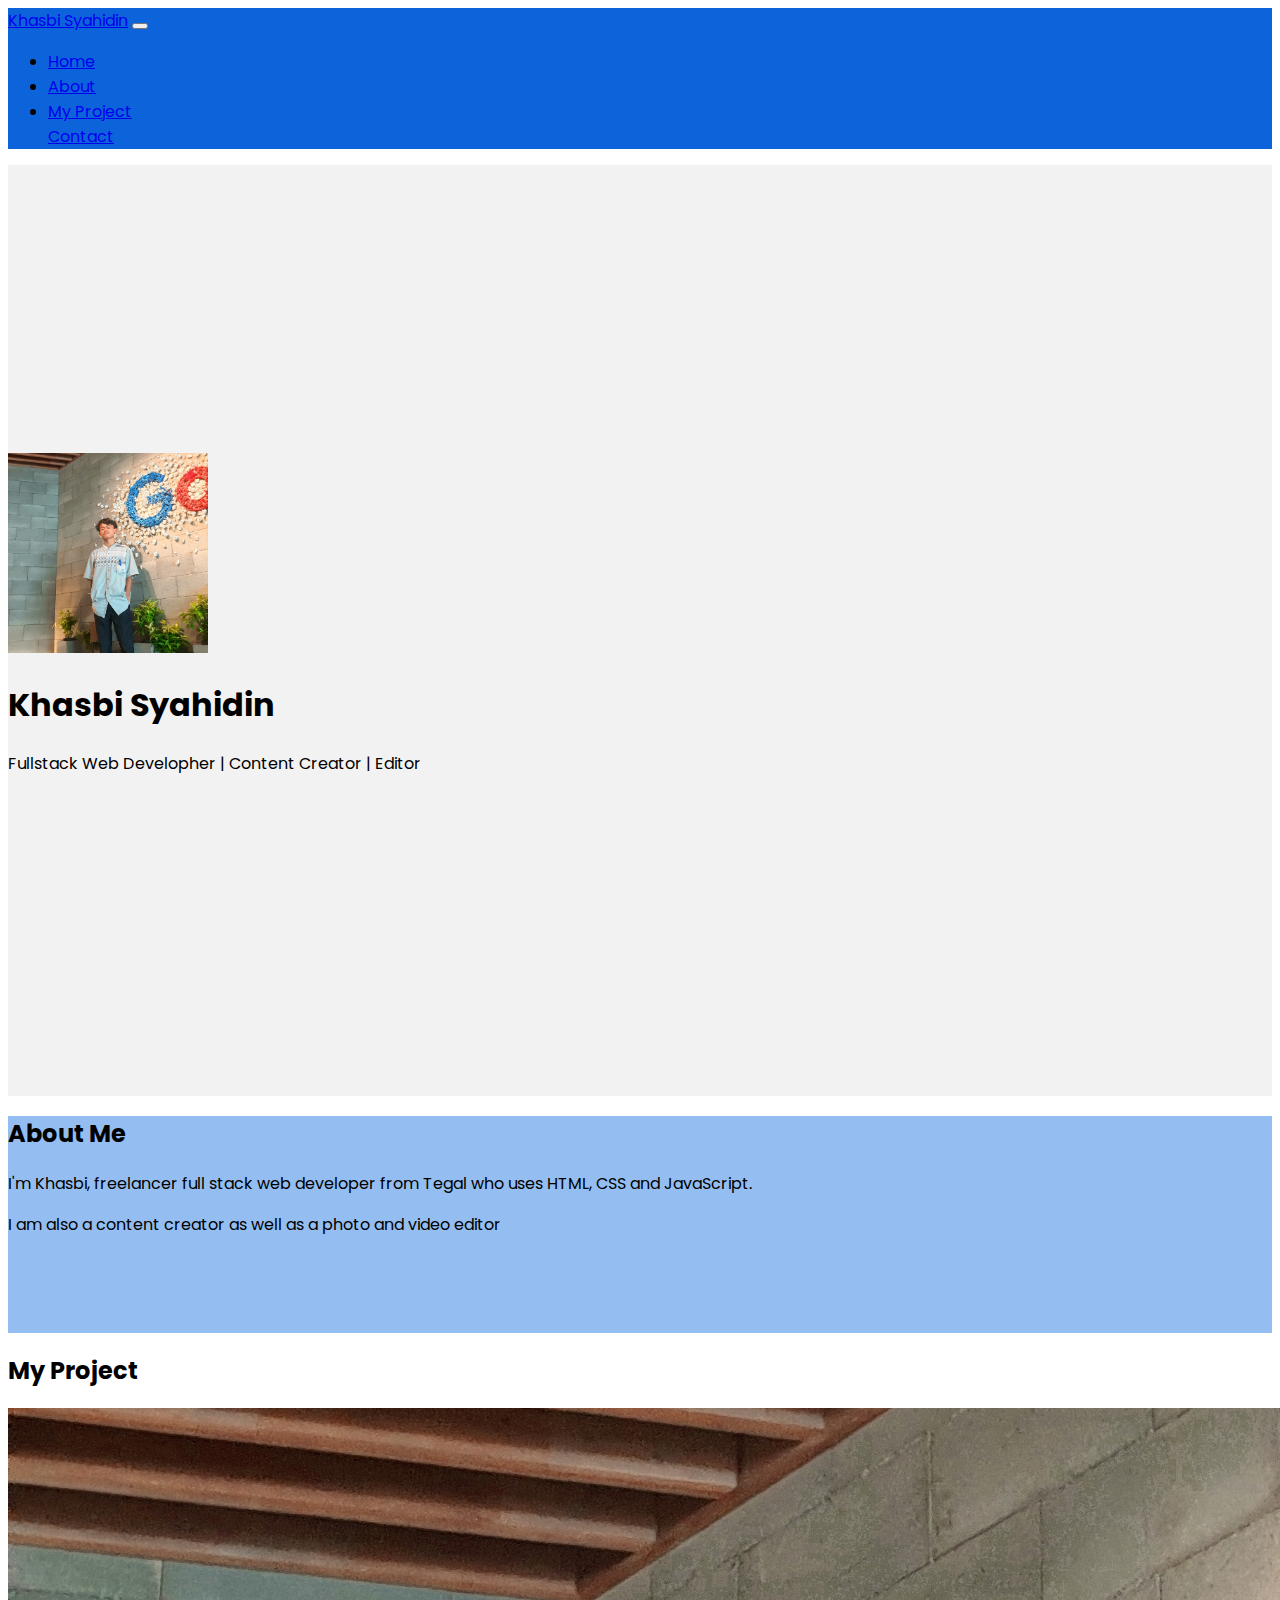
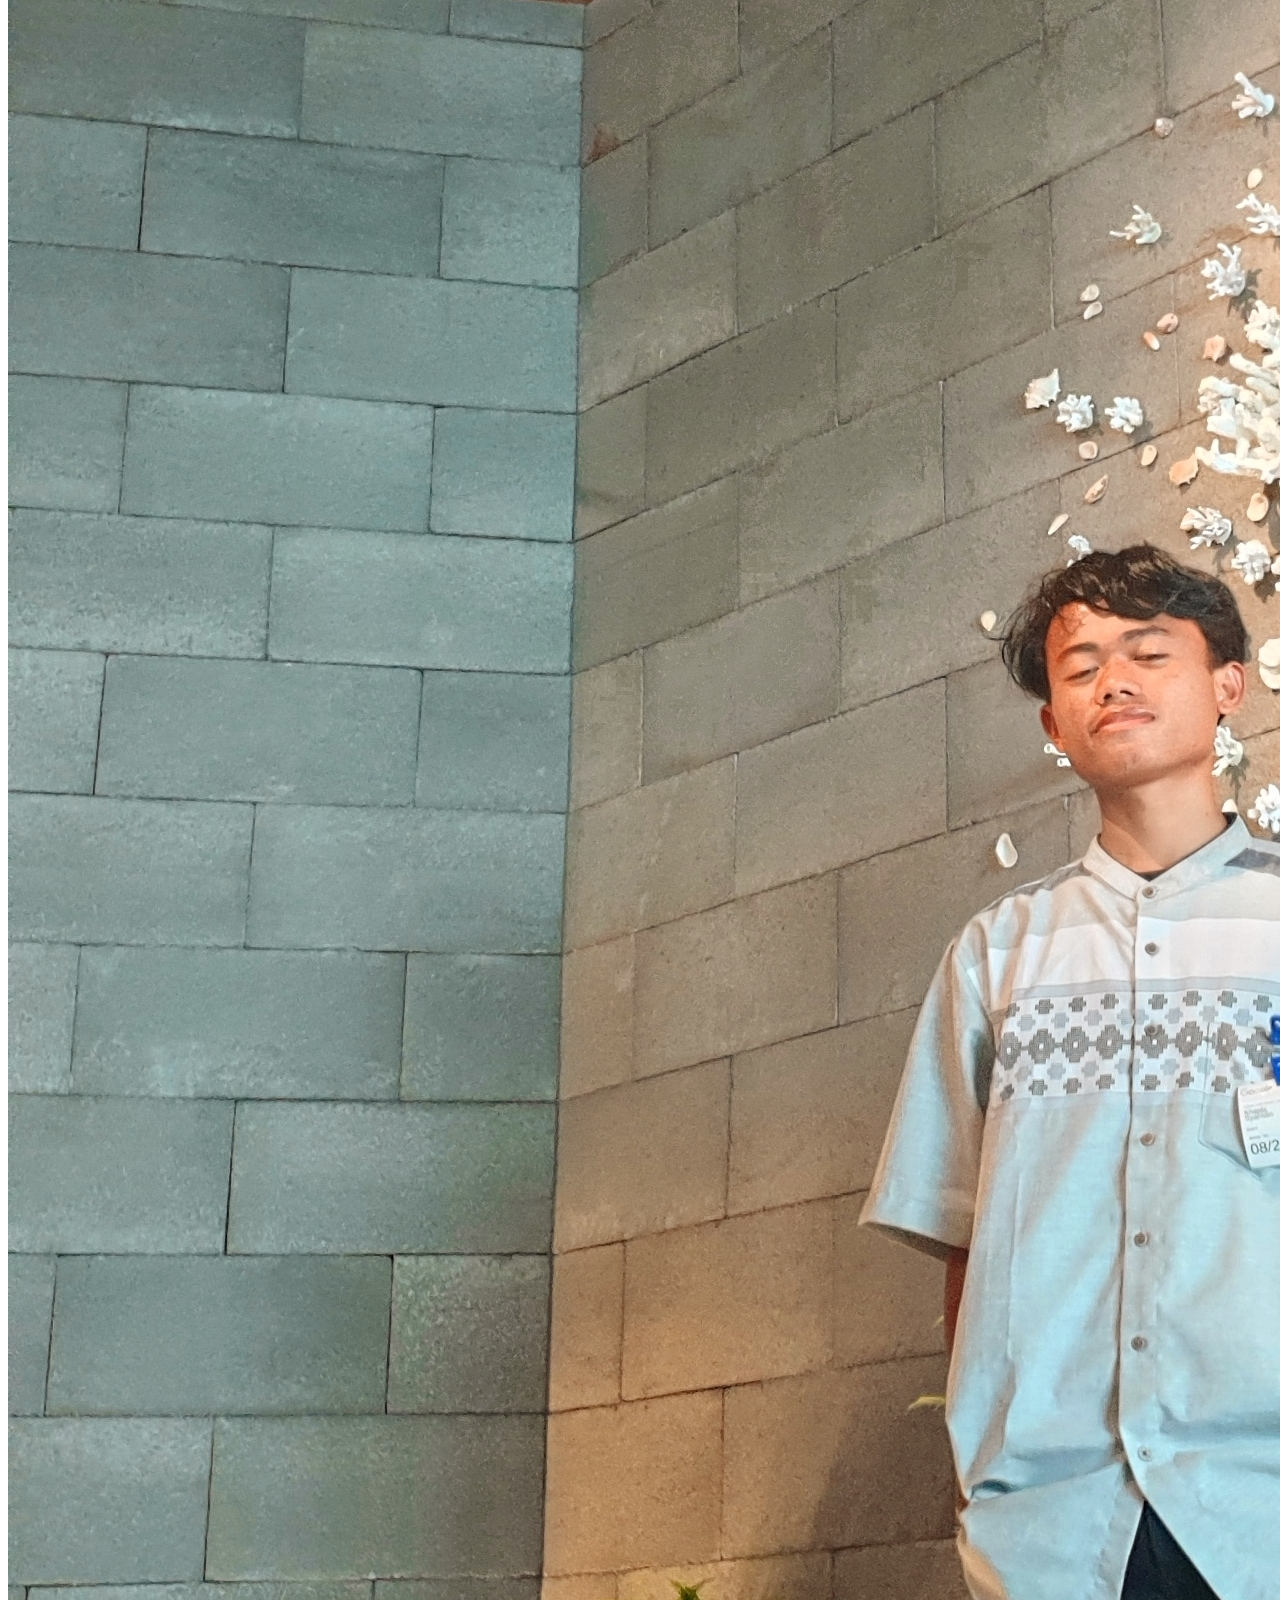
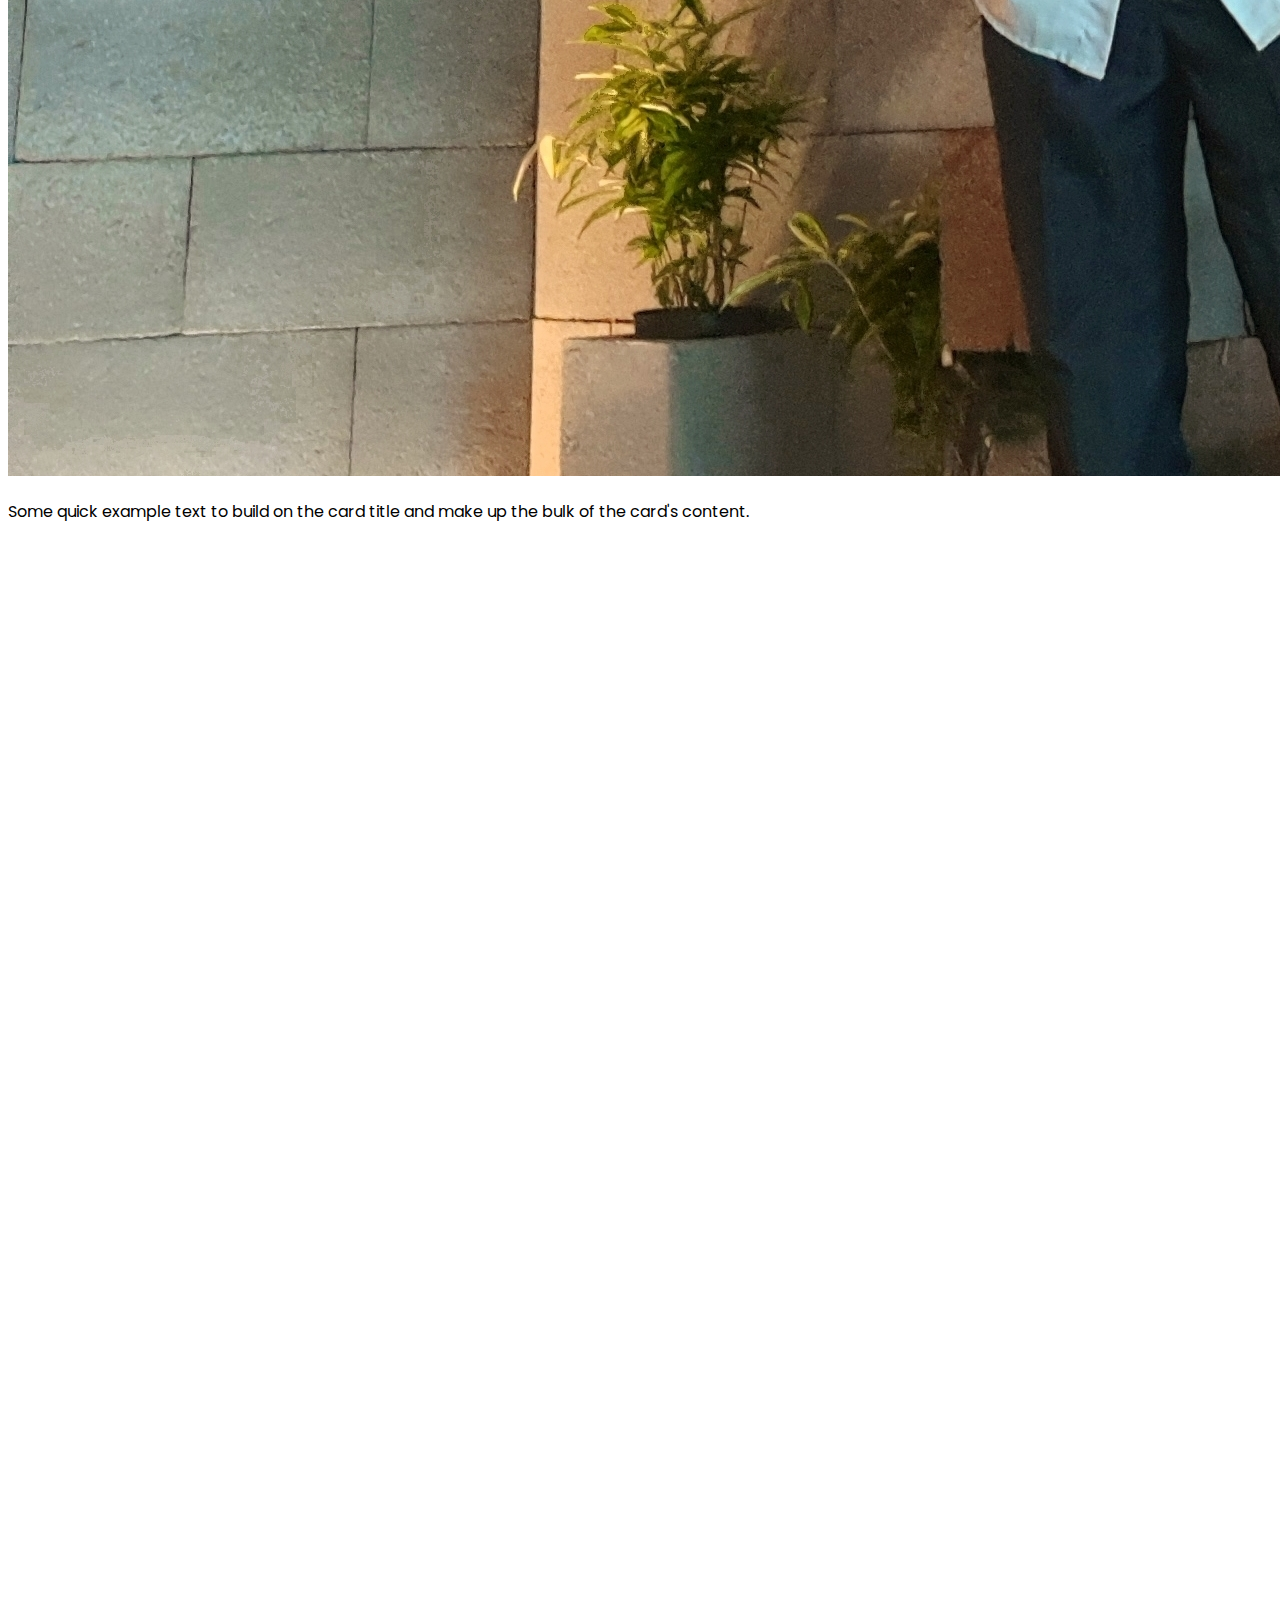
==== index.html @ 0fea0208 "docs:-change name test" ====
<!doctype html>
<html lang="en">
  <head>
    <link rel="preconnect" href="https://fonts.googleapis.com">
<link rel="preconnect" href="https://fonts.gstatic.com" crossorigin>
<link href="https://fonts.googleapis.com/css2?family=Poppins:wght@300&family=Roboto:ital,wght@0,100;0,300;0,400;1,100;1,300&display=swap" rel="stylesheet">
    <meta charset="utf-8">
    <meta name="viewport" content="width=device-width, initial-scale=1">
    <title>Bootstrap demo</title>
    <link href="https://cdn.jsdelivr.net/npm/bootstrap@5.3.1/dist/css/bootstrap.min.css" rel="stylesheet" integrity="sha384-4bw+/aepP/YC94hEpVNVgiZdgIC5+VKNBQNGCHeKRQN+PtmoHDEXuppvnDJzQIu9" crossorigin="anonymous">

    <!-- my style css -->
    <link rel="stylesheet" href="style.css">

  </head>
  <body>
    <nav class="navbar navbar-expand-lg navbar-dark shadow-sm"
        style="background-color: #0D64DA;">
        <div class="container">
          <a class="navbar-brand fw-bold" href="#">Khasbi Syahidin</a>
          <button class="navbar-toggler" type="button" data-bs-toggle="collapse" data-bs-target="#navbarNav" aria-controls="navbarNav" aria-expanded="false" aria-label="Toggle navigation">
            <span class="navbar-toggler-icon"></span>
          </button>
          <div class="collapse navbar-collapse" id="navbarNav">
            <ul class="navbar-nav ms-auto">
              <li class="nav-item">
                <a class="nav-link active" aria-current="page" href="#">Home</a>
              </li>
              <li class="nav-item">
                <a class="nav-link" href="#About">About</a>
              </li>
              <li class="nav-item">
                <a class="nav-link" href="#my-project">My Project</a>
              </li>
              <a class="nav-link" href="#">Contact</a>
              </li>
              </li>
            </ul>
          </div>
        </div>
      </nav>

      <!-- jumbotron -->
      <section class="jumbotron text-center background-color#94BEF1">
        <img src="/image/google-pp.jpg" style="width: 200px;" class="rounded-circle img-thumbnail">
        <h1 class="display-4 mt-3">Khasbi Syahidin</h1>
        <p class="lead">Fullstack Web Developher | Content Creator | Editor</p>
        
      </section>

      <section id="About" style="background-color: #94BEF1; padding-bottom: 80px;">
        <div class="container ">
            <div class="row text-center">
                <div class="col mt-5 pt-5 pb-5 fw-bold">
                    <h2 >About Me</h2>
                </div>
            </div>
            <div class="row justify-content-center fs-5 text-center">
                <div class="col-4 me-5">
                    <p>I'm Khasbi, freelancer full stack web developer from Tegal who uses HTML, CSS and JavaScript.</p>
                </div>
                <div class="col-4 ms-5">
                    <p>I am also a content creator as well as a photo and video editor</p>
                </div>
            </div>
        </div>

      </section>
      <section id="my-project">
        <div class="container">
          <div class="row text-center">
            <div class="col fw-bold">
              <h2>My Project</h2>
            </div>
          </div>
          <div class="row">
            <div class="col-4">
              <div class="card">
                <img src="image/google-pp.jpg" class="card-img-top" alt="...">
                <div class="card-body">
                  <p class="card-text">Some quick example text to build on the card title and make up the bulk of the card's content.</p>
                </div>
              </div>

            </div>
          </div>
        </div>

        
      </section>


      <!-- akhir jumbotron -->
    <script src="https://cdn.jsdelivr.net/npm/bootstrap@5.3.1/dist/js/bootstrap.bundle.min.js" integrity="sha384-HwwvtgBNo3bZJJLYd8oVXjrBZt8cqVSpeBNS5n7C8IVInixGAoxmnlMuBnhbgrkm" crossorigin="anonymous">
    </script>
    
  </body>
</html>
---- style.css ----
body{
    min-height: 5000px;
    font-family: Poppins;
}



.jumbotron{
    padding-top: 18rem;
    padding-bottom: 19rem;
    background-color: #F2F2F2;
}
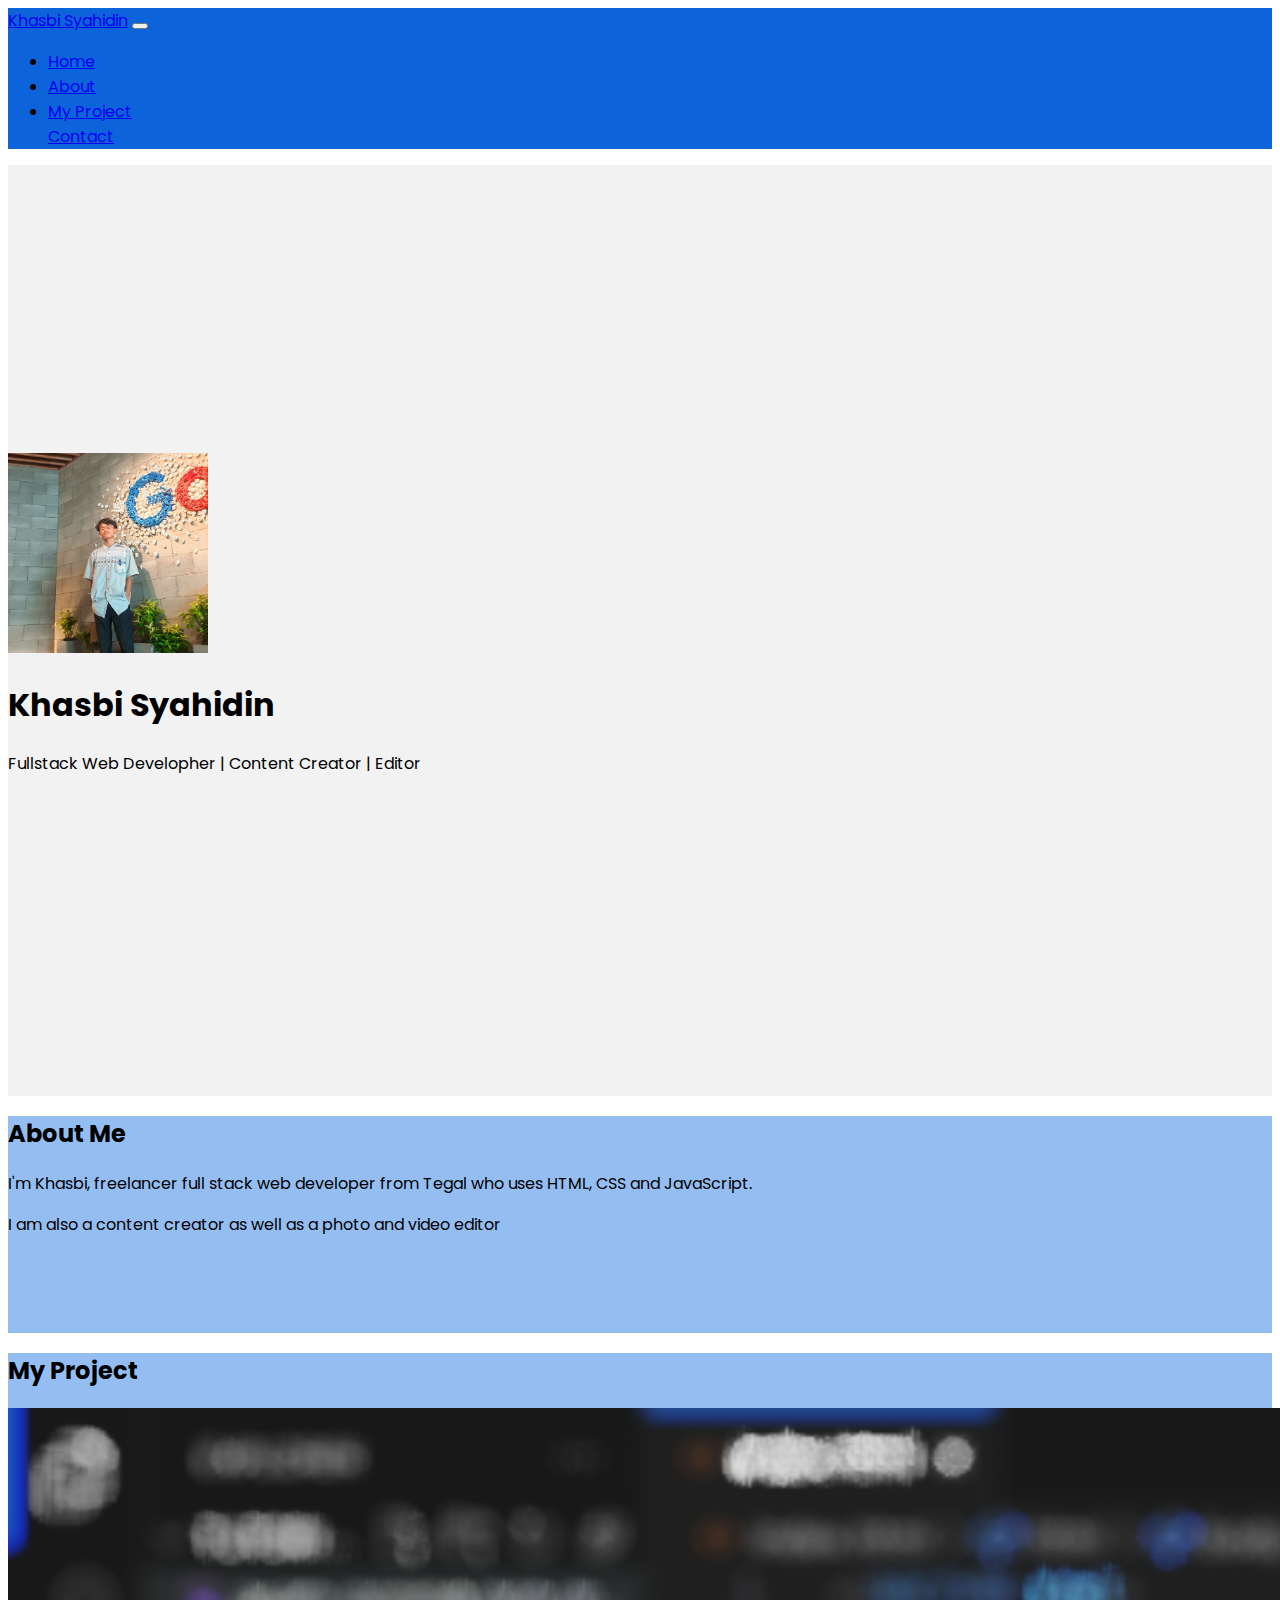
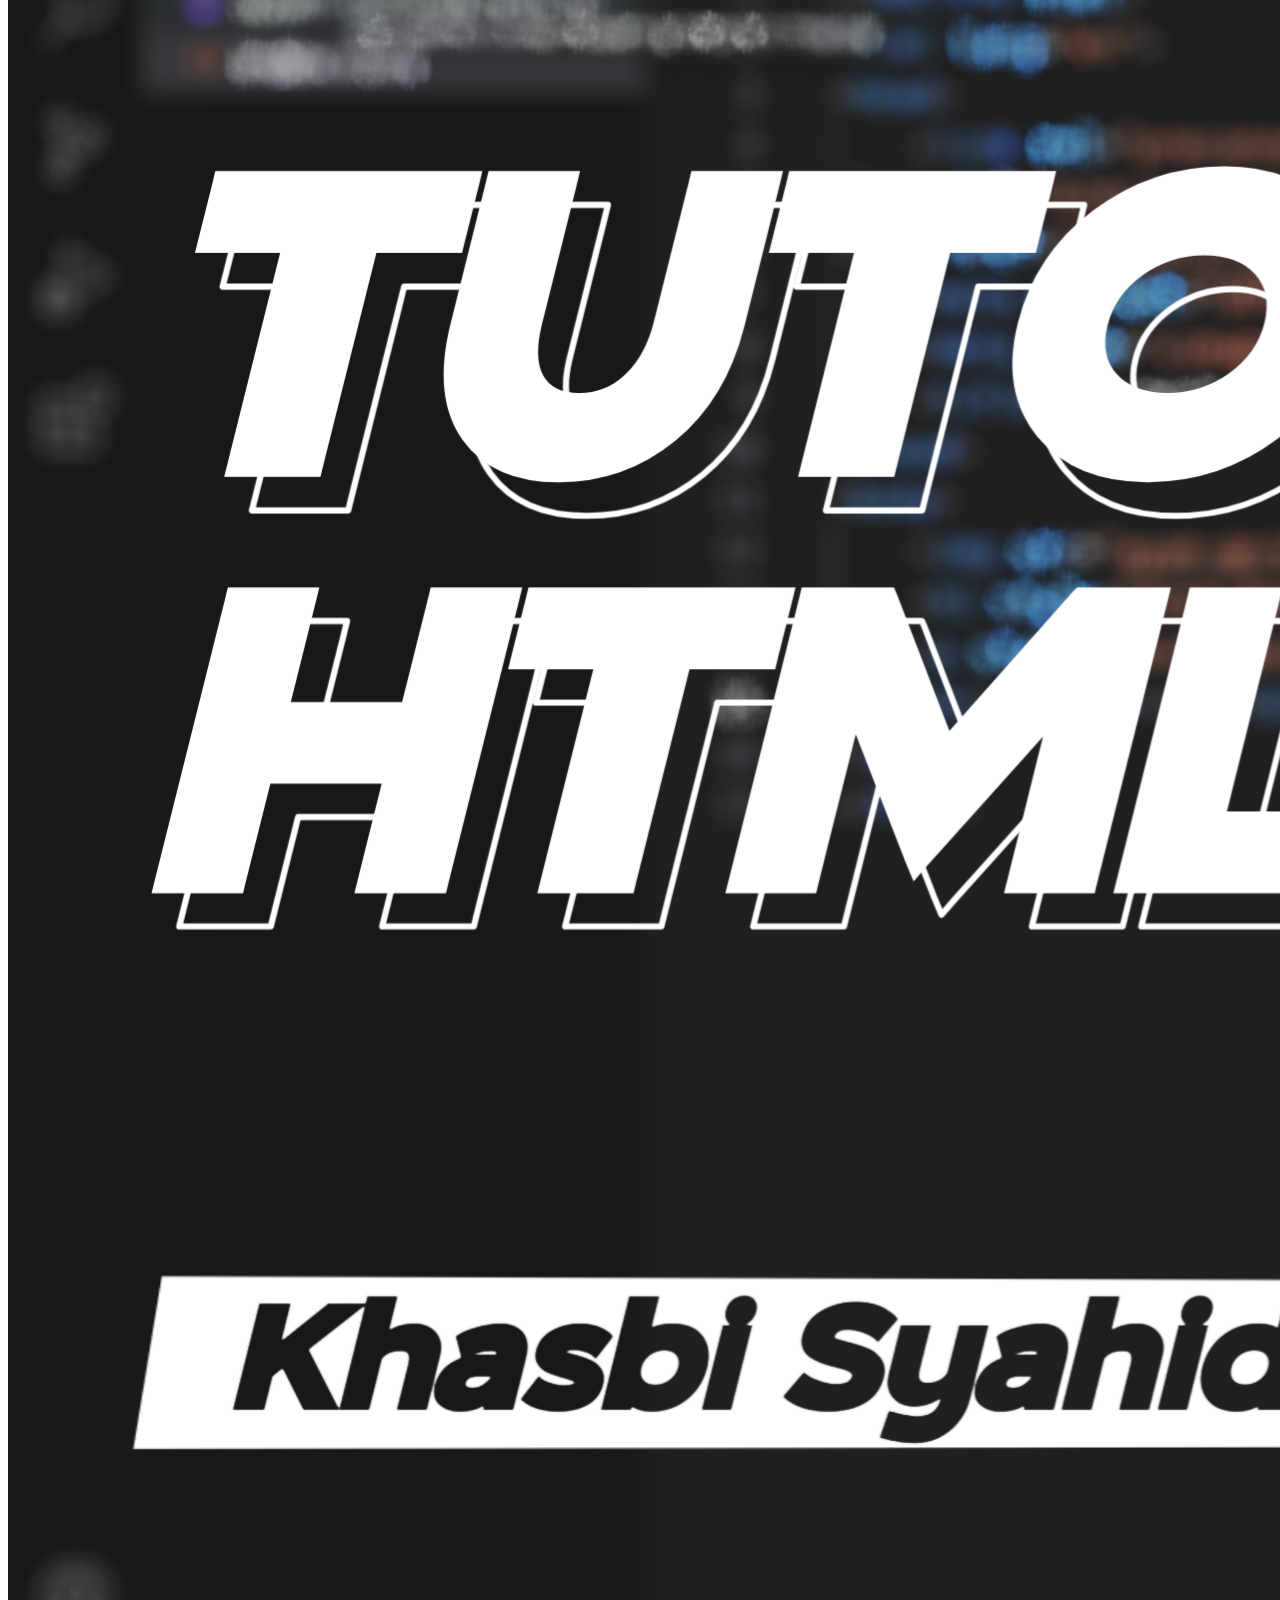
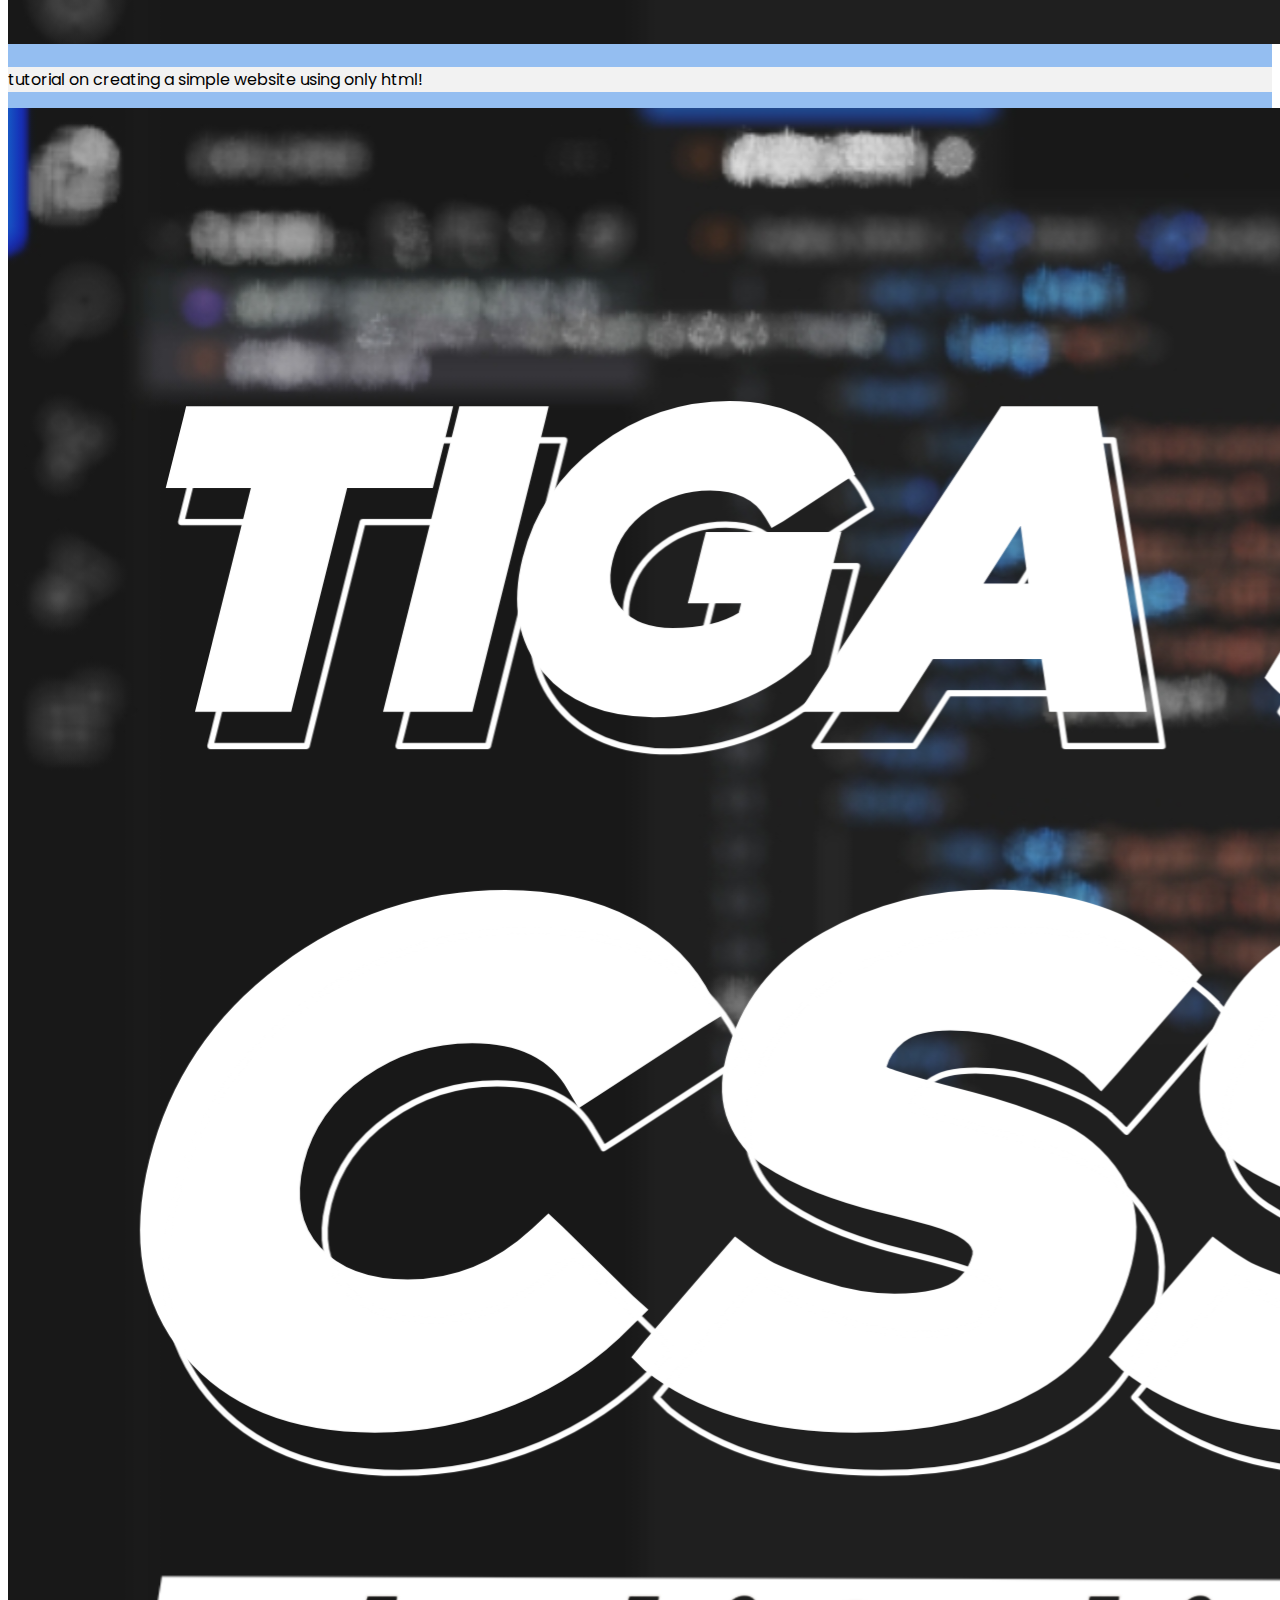
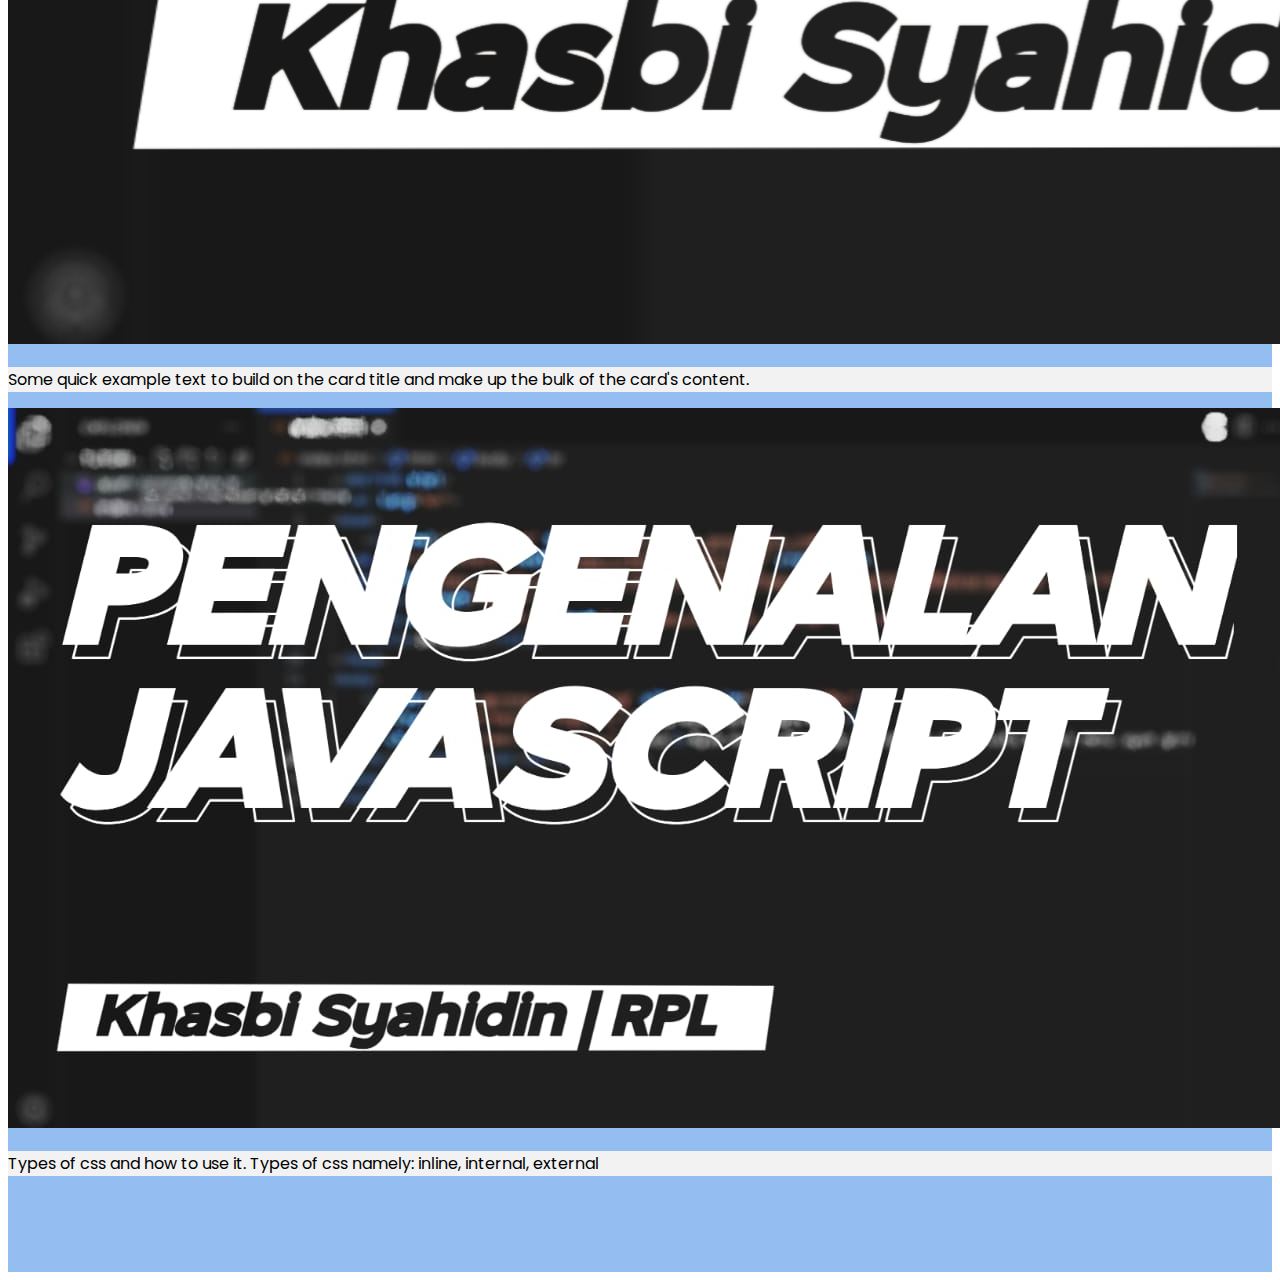
==== commit e0771454: "docs:-change name test" ====
--- a/index.html
+++ b/index.html
@@ -66,22 +66,37 @@
         </div>
 
       </section>
-      <section id="my-project">
+      <section id="my-project" style="background-color: #94BEF1; padding-bottom: 80px;">
         <div class="container">
-          <div class="row text-center">
-            <div class="col fw-bold">
+          <div class="row text-center pt-5 pb-5">
+            <div class="col fw-bold light">
               <h2>My Project</h2>
             </div>
           </div>
           <div class="row">
             <div class="col-4">
               <div class="card">
-                <img src="image/google-pp.jpg" class="card-img-top" alt="...">
-                <div class="card-body">
+                <img src="image/th-1.png" class="card-img-top" alt="Project-1">
+                <div class="card-body" style="background-color: #F2F2F2;">
+                  <p class="card-text">tutorial on creating a simple website using only html!</p>
+                </div>
+              </div>
+            </div>
+            <div class="col-4">
+              <div class="card">
+                <img src="image/th-2.png" class="card-img-top" alt="Project-2">
+                <div class="card-body" style="background-color: #F2F2F2;">
                   <p class="card-text">Some quick example text to build on the card title and make up the bulk of the card's content.</p>
                 </div>
               </div>
-
+            </div>
+            <div class="col-4">
+              <div class="card">
+                <img src="image/th-3.jpeg" class="card-img-top" alt="Project-3">
+                <div class="card-body" style="background-color: #F2F2F2;">
+                  <p class="card-text">Types of css and how to use it. Types of css namely: inline, internal, external</p>
+                </div>
+              </div>
             </div>
           </div>
         </div>
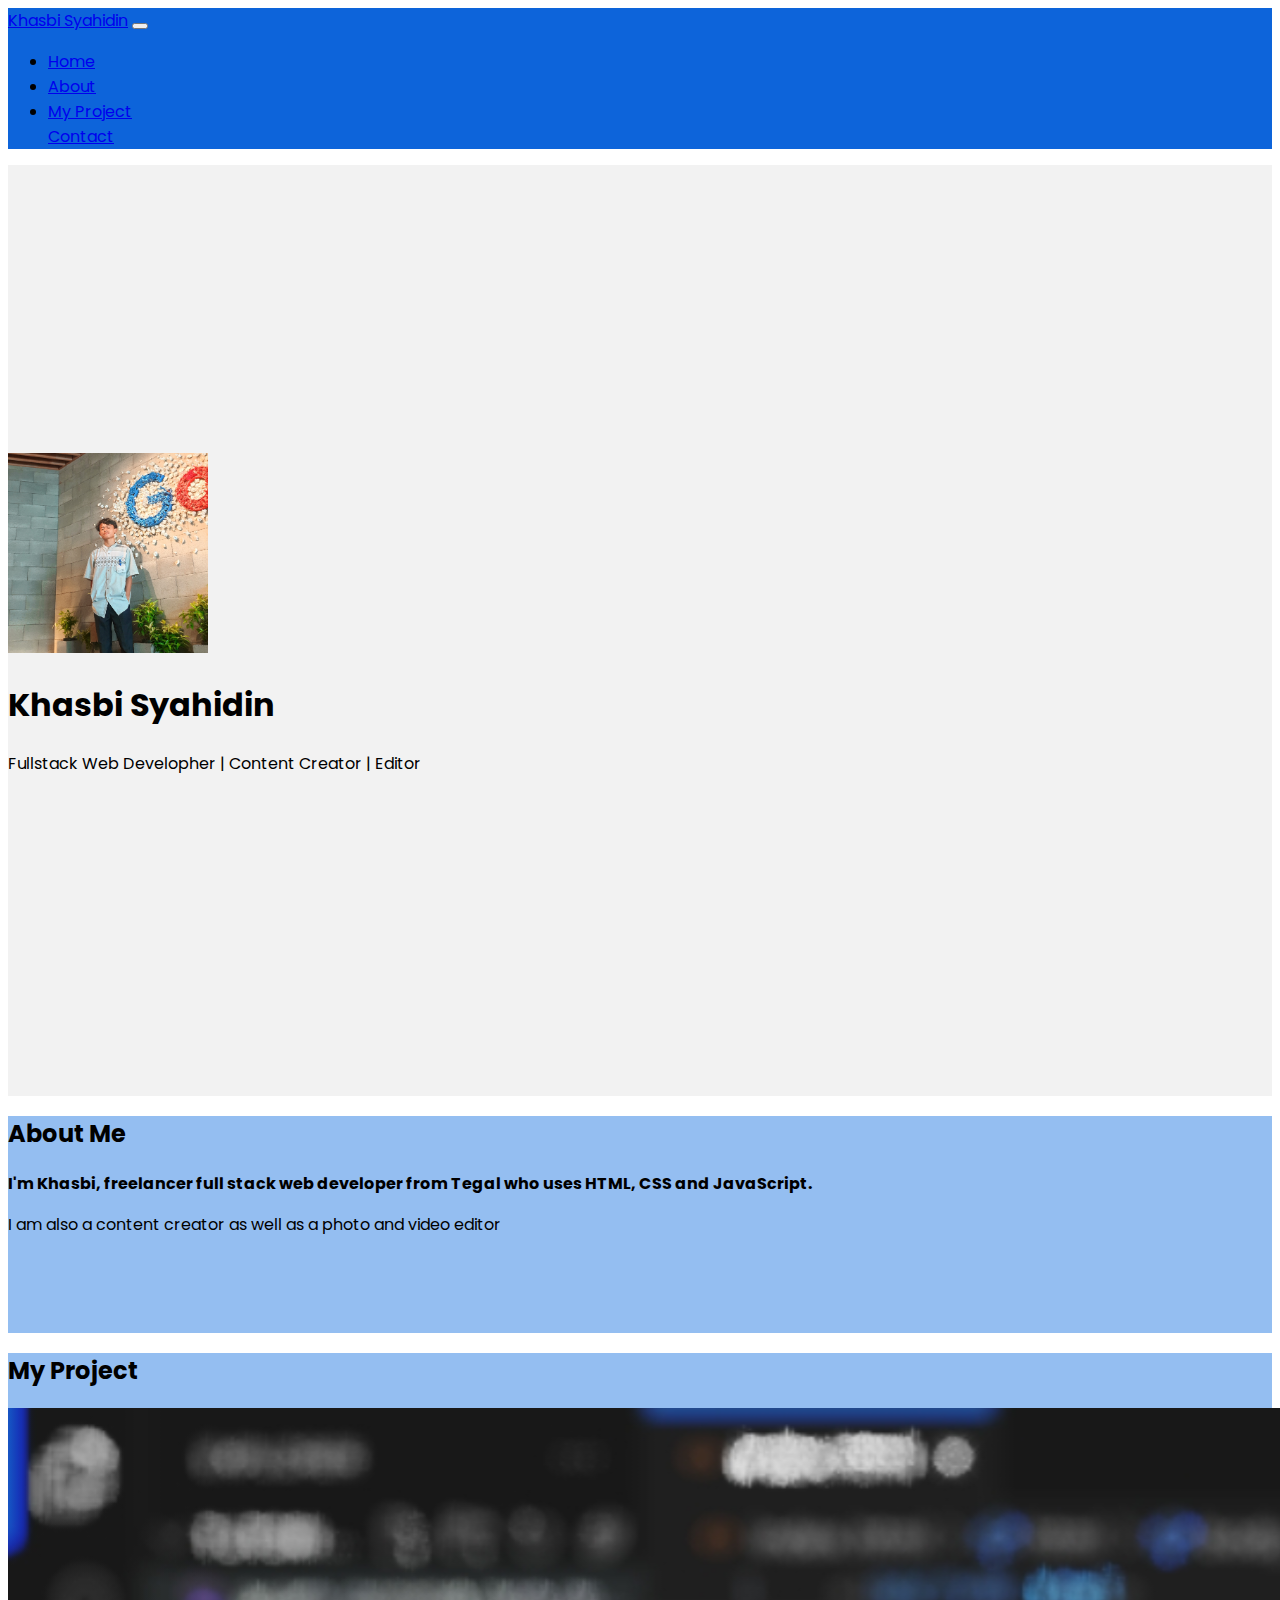
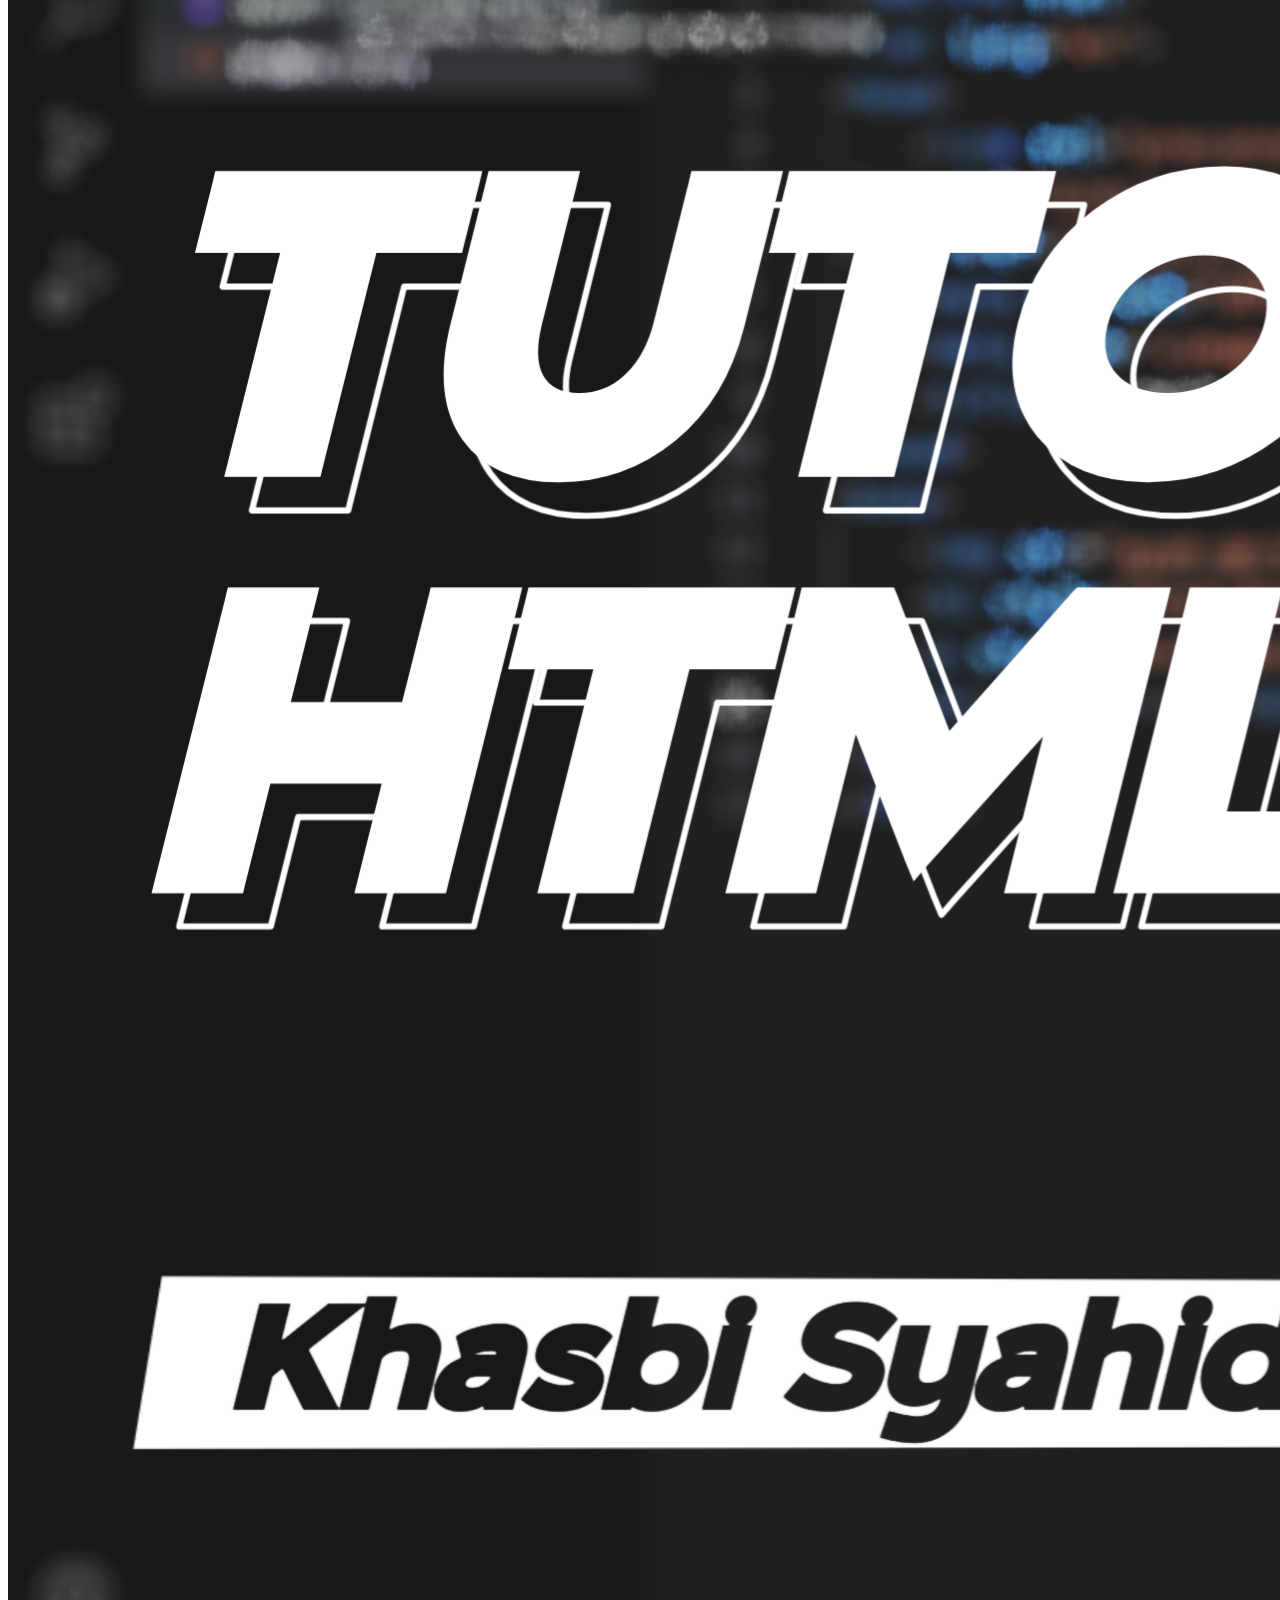
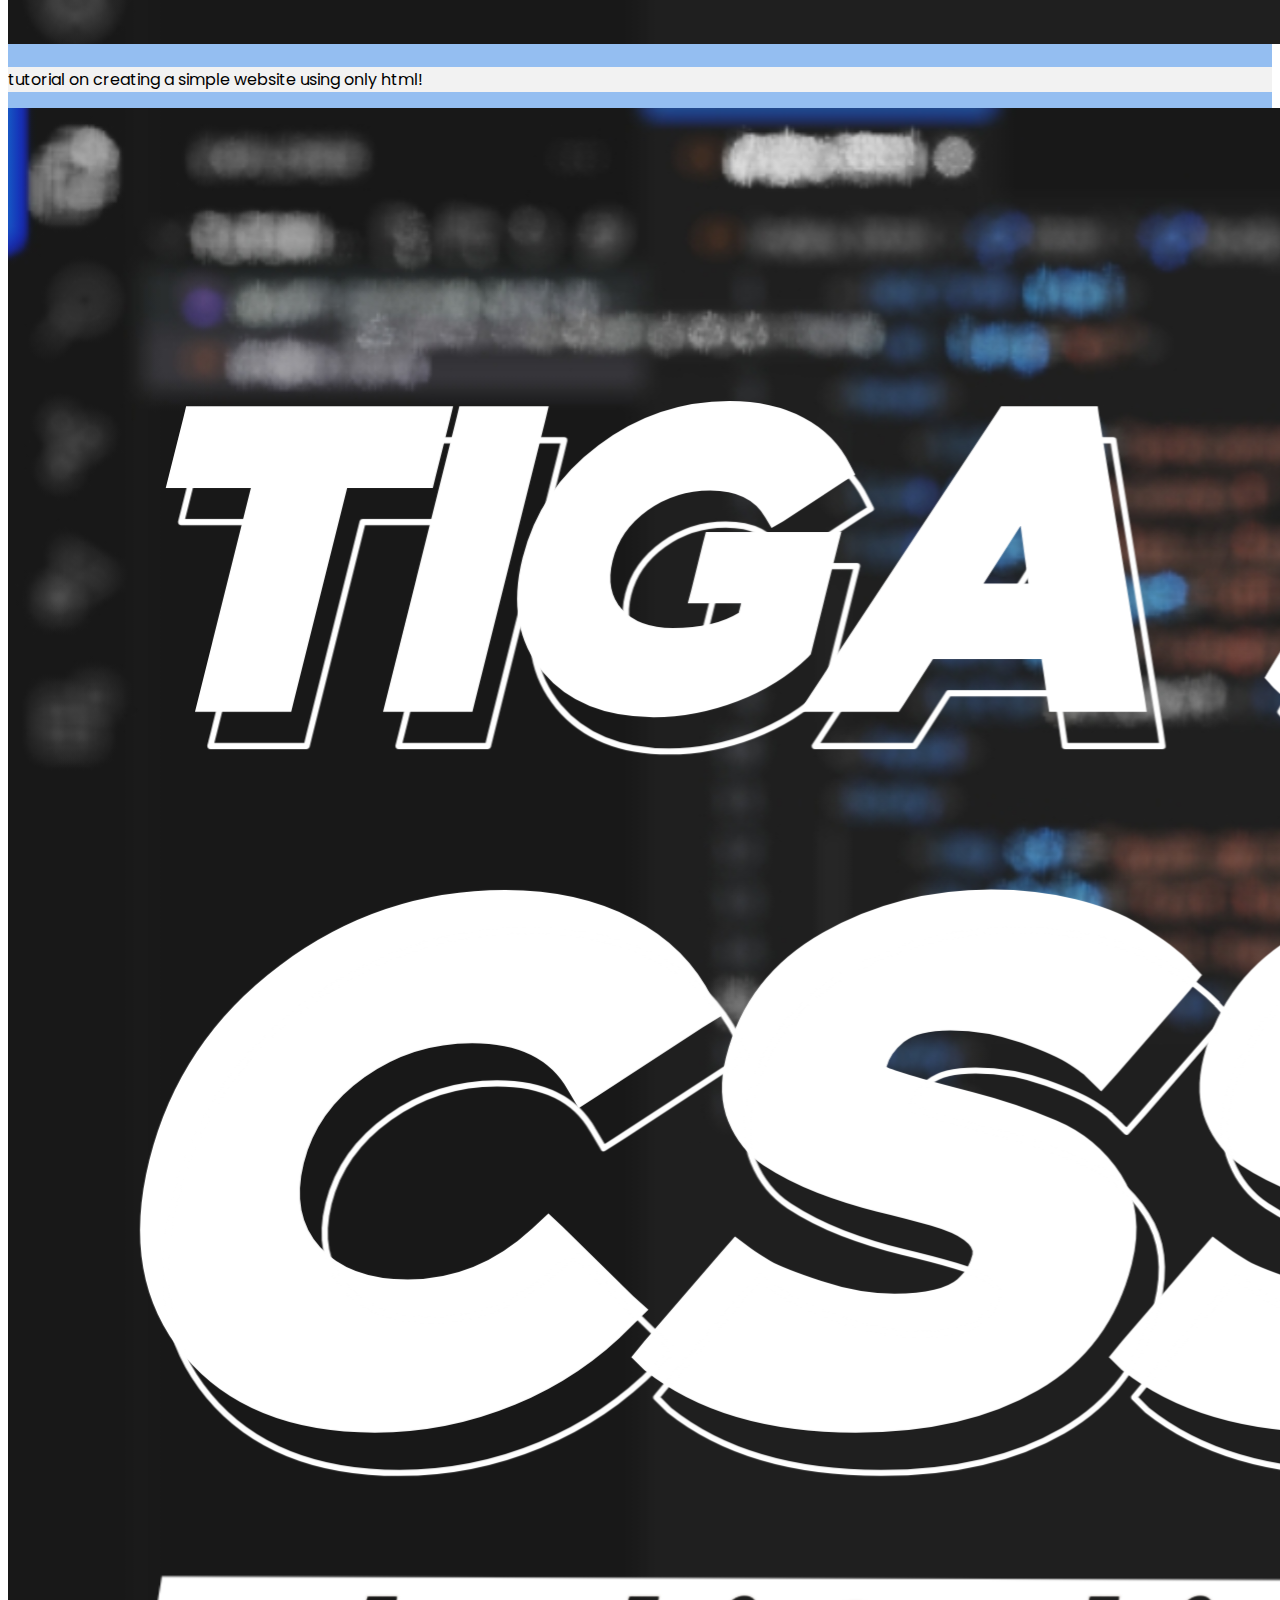
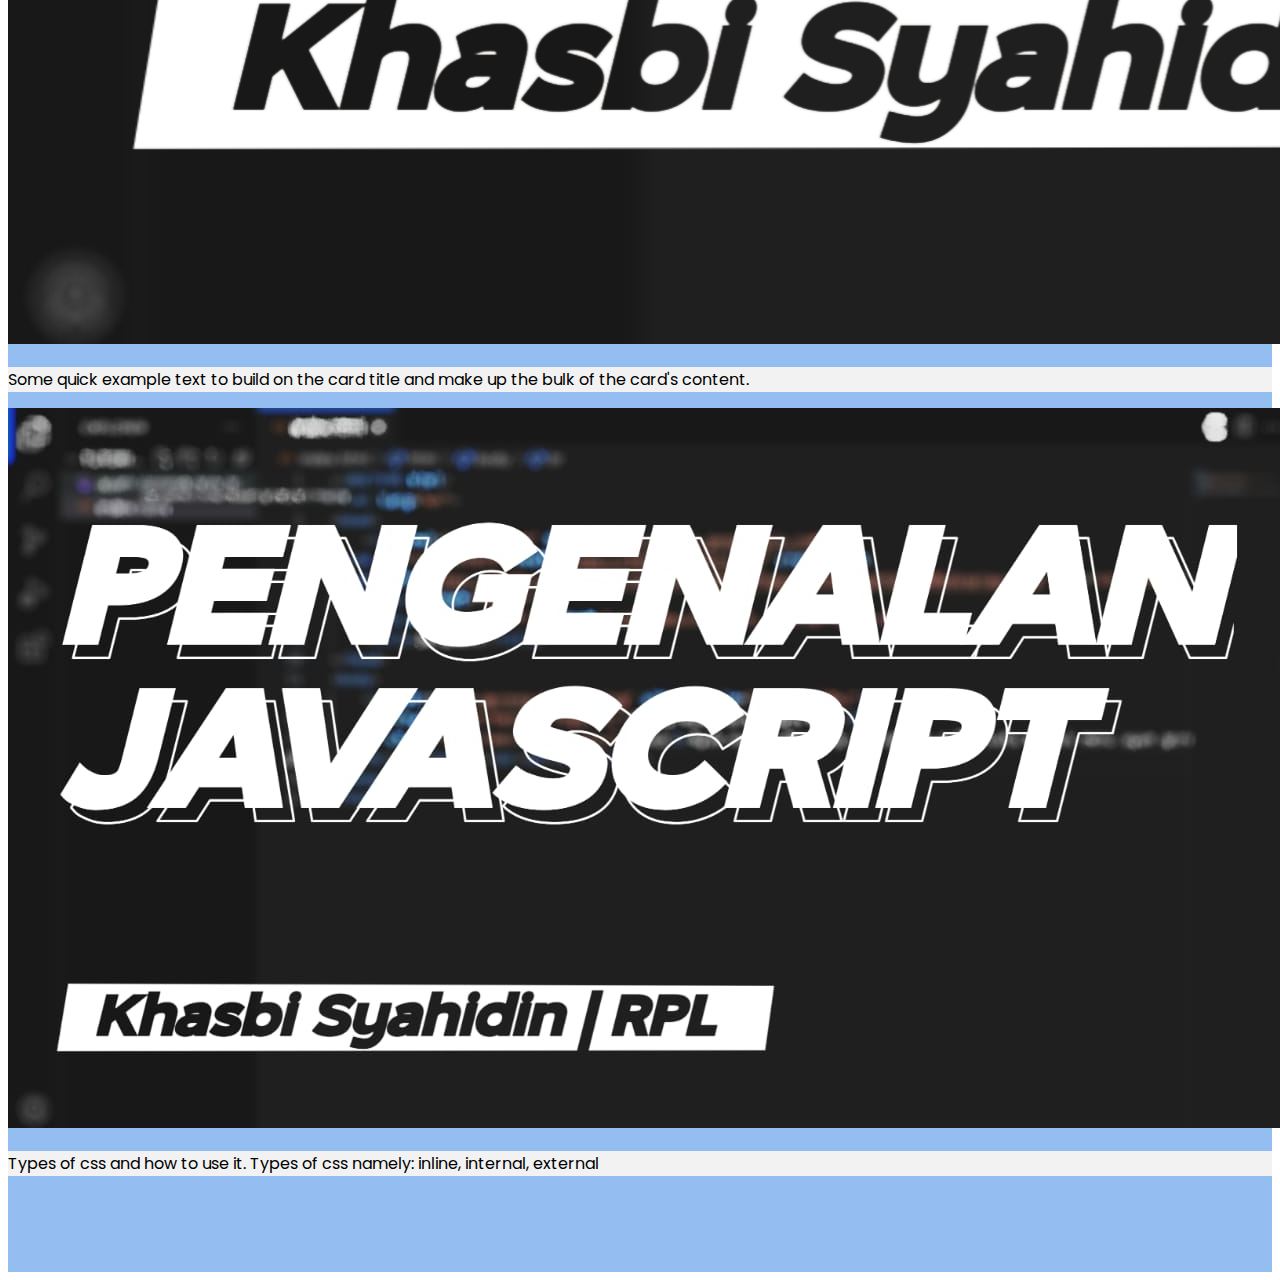
==== commit f77cbfd9: "docs:-change name test" ====
--- a/index.html
+++ b/index.html
@@ -43,7 +43,7 @@
       <!-- jumbotron -->
       <section class="jumbotron text-center background-color#94BEF1">
         <img src="/image/google-pp.jpg" style="width: 200px;" class="rounded-circle img-thumbnail">
-        <h1 class="display-4 mt-3">Khasbi Syahidin</h1>
+        <h1 class="display-4 mt-3" style="font-weight: bold;">Khasbi Syahidin</h1>
         <p class="lead">Fullstack Web Developher | Content Creator | Editor</p>
         
       </section>
@@ -51,12 +51,12 @@
       <section id="About" style="background-color: #94BEF1; padding-bottom: 80px;">
         <div class="container ">
             <div class="row text-center">
-                <div class="col mt-5 pt-5 pb-5 fw-bold">
-                    <h2 >About Me</h2>
+                <div class="col mt-5 pt-5 pb-5">
+                    <h2 style="font-weight: bold;">About Me</h2>
                 </div>
             </div>
             <div class="row justify-content-center fs-5 text-center">
-                <div class="col-4 me-5">
+                <div class="col-4 me-5" style="font-weight: bold;">
                     <p>I'm Khasbi, freelancer full stack web developer from Tegal who uses HTML, CSS and JavaScript.</p>
                 </div>
                 <div class="col-4 ms-5">
@@ -70,7 +70,7 @@
         <div class="container">
           <div class="row text-center pt-5 pb-5">
             <div class="col fw-bold light">
-              <h2>My Project</h2>
+              <h2 style="font-weight: bold;">My Project</h2>
             </div>
           </div>
           <div class="row">
--- a/style.css
+++ b/style.css
@@ -1,5 +1,5 @@
 body{
-    min-height: 5000px;
+    min-height: 2500px;
     font-family: Poppins;
 }
 
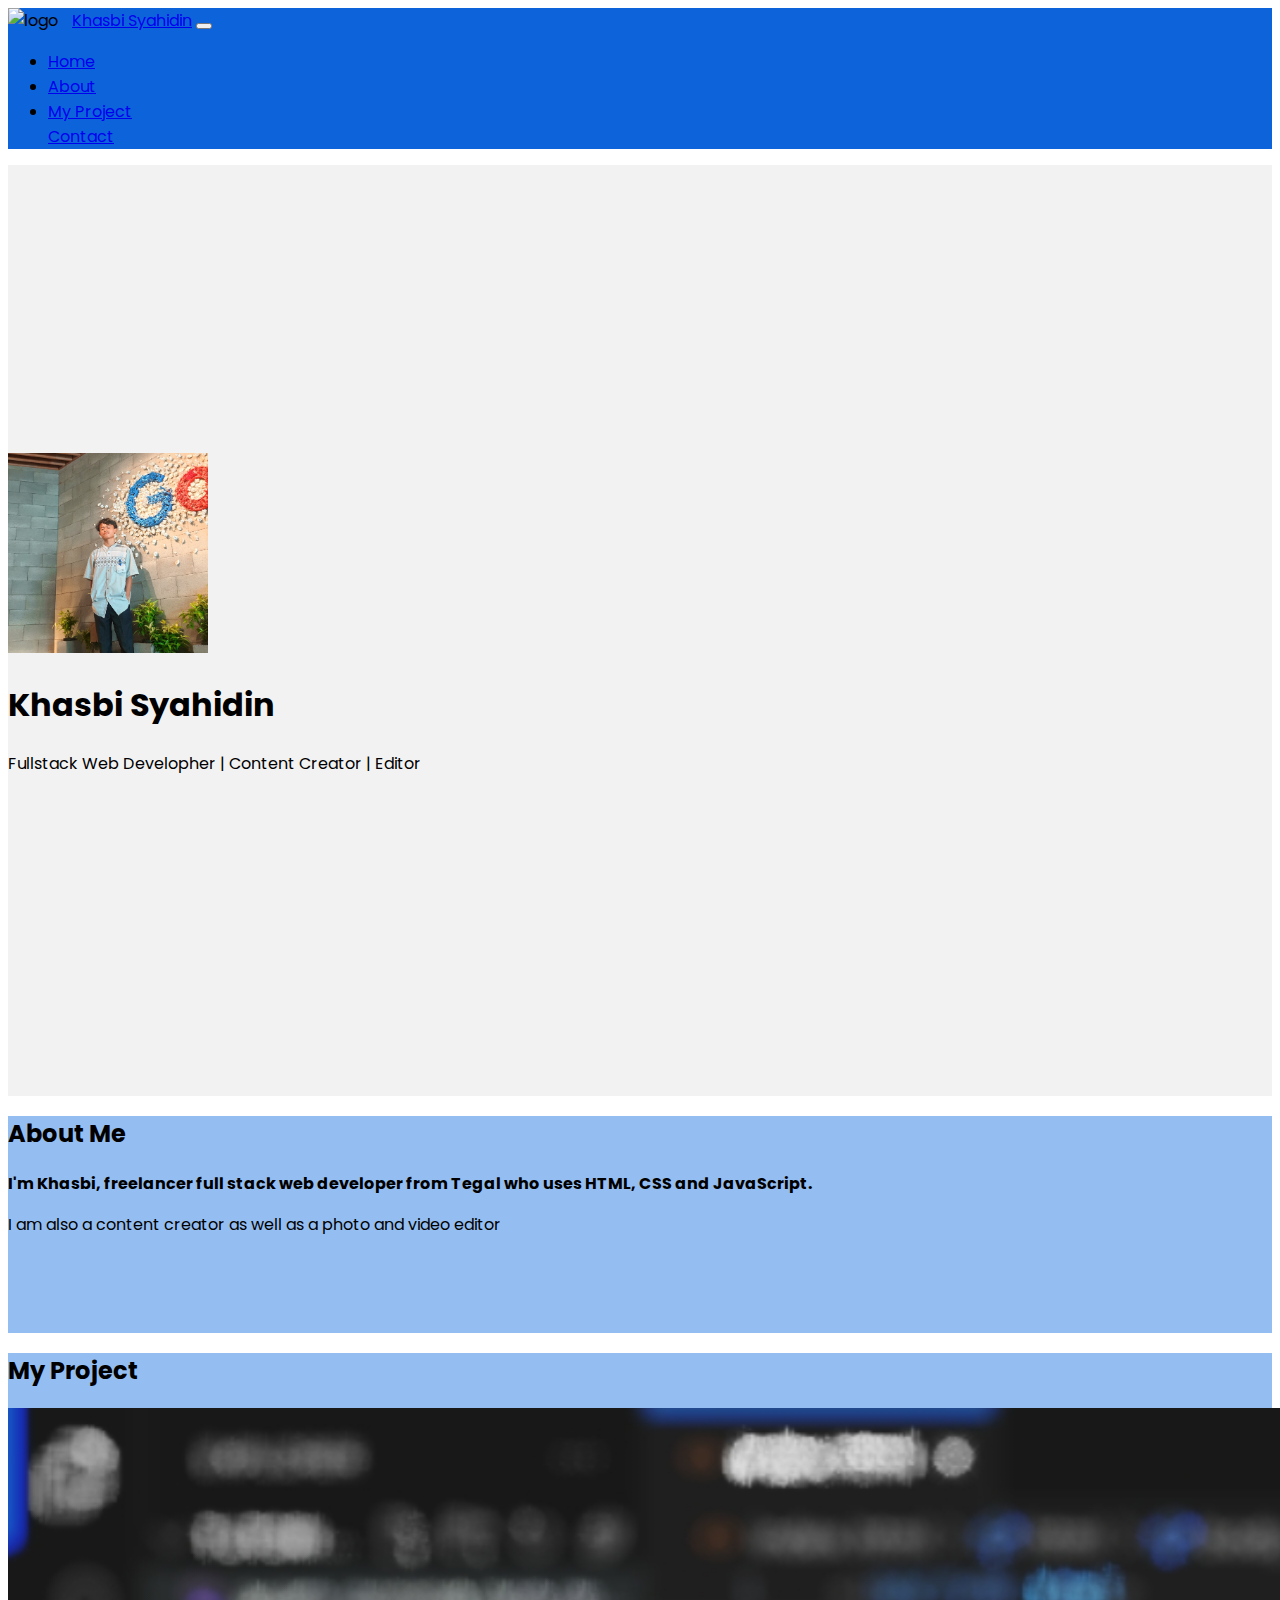
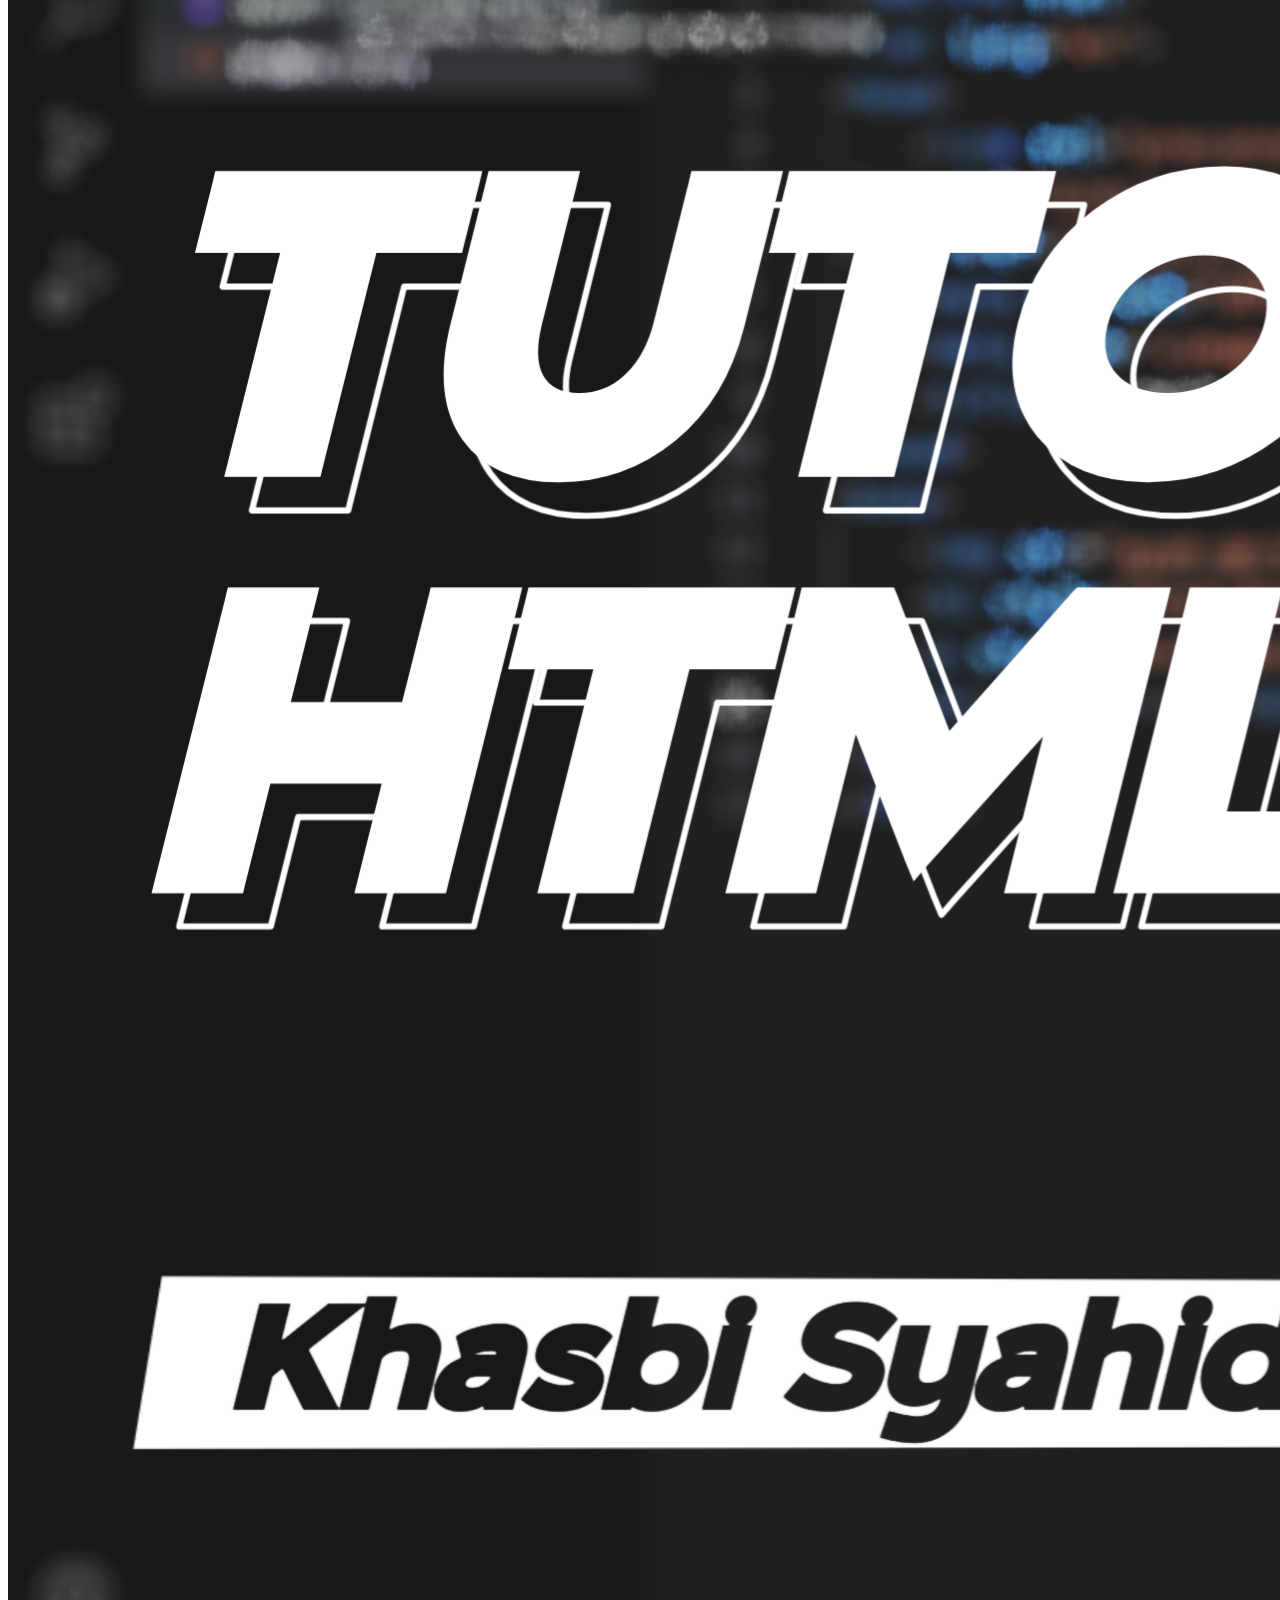
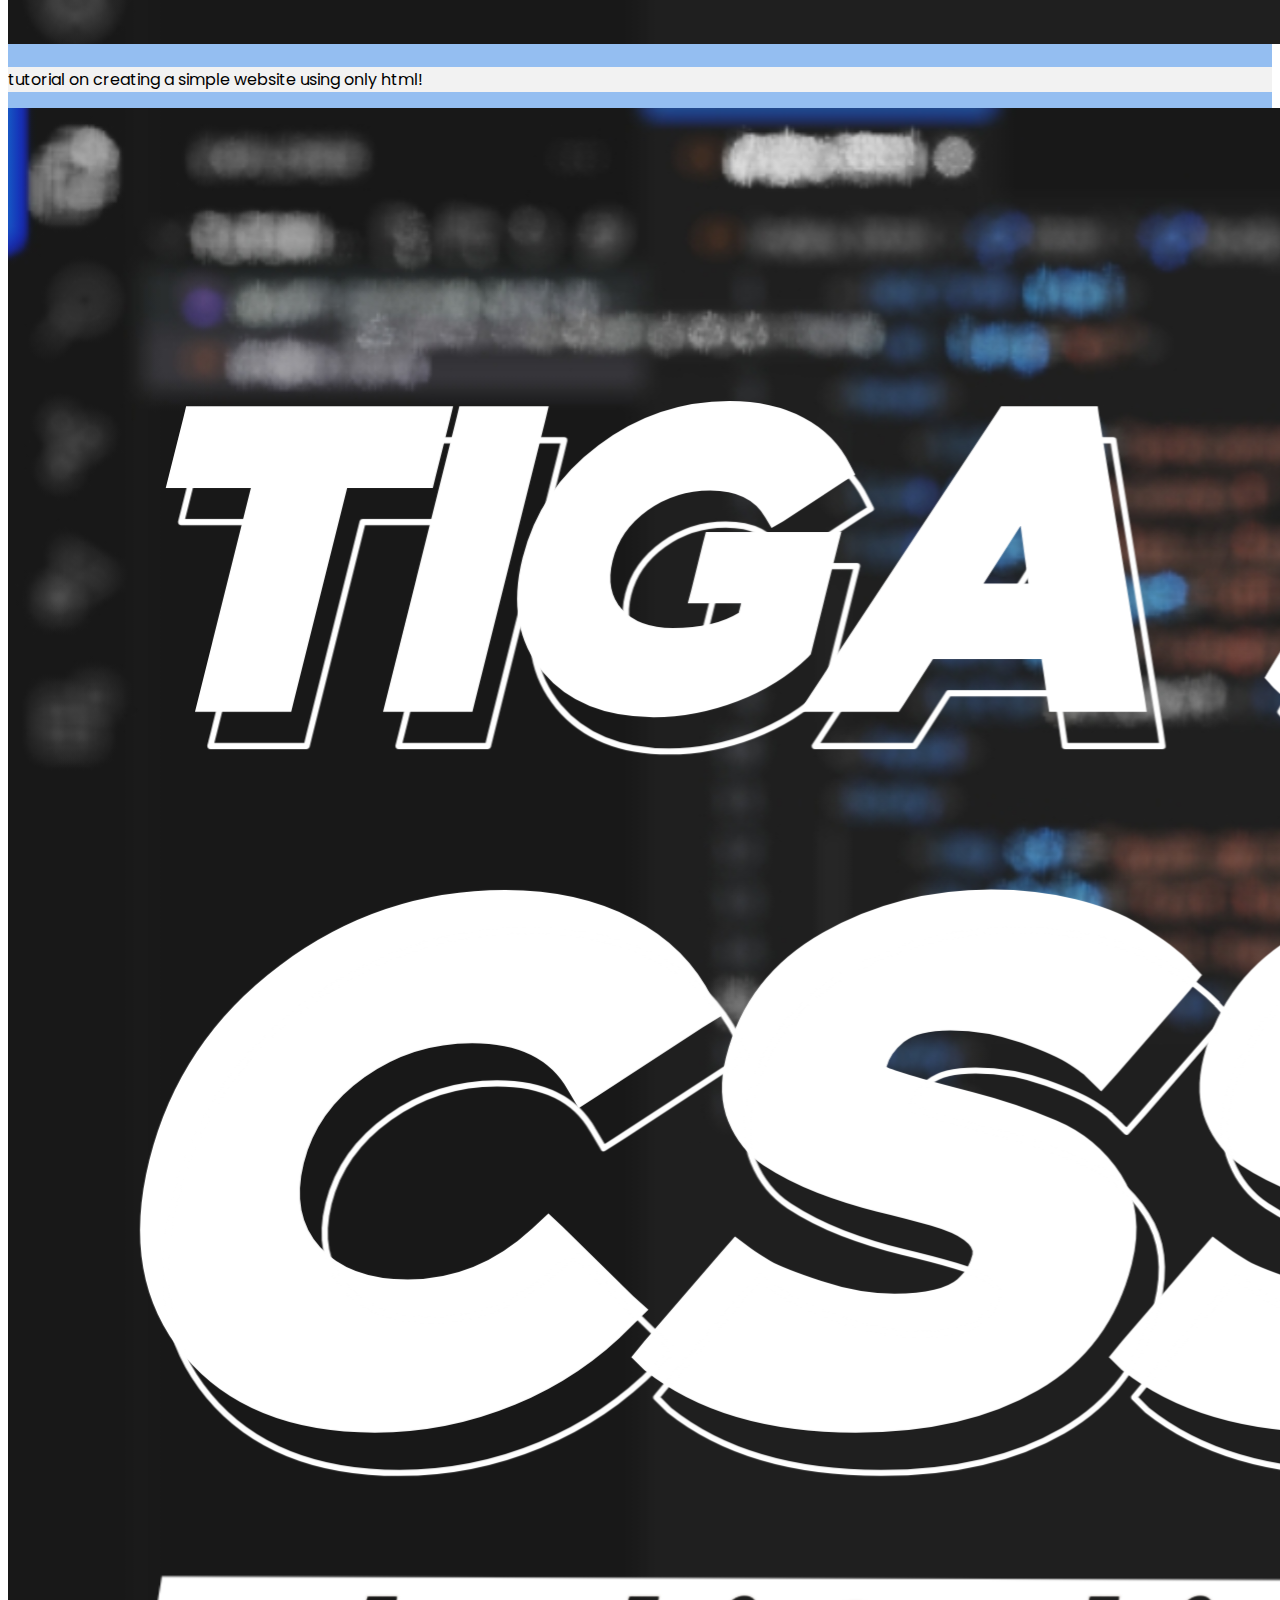
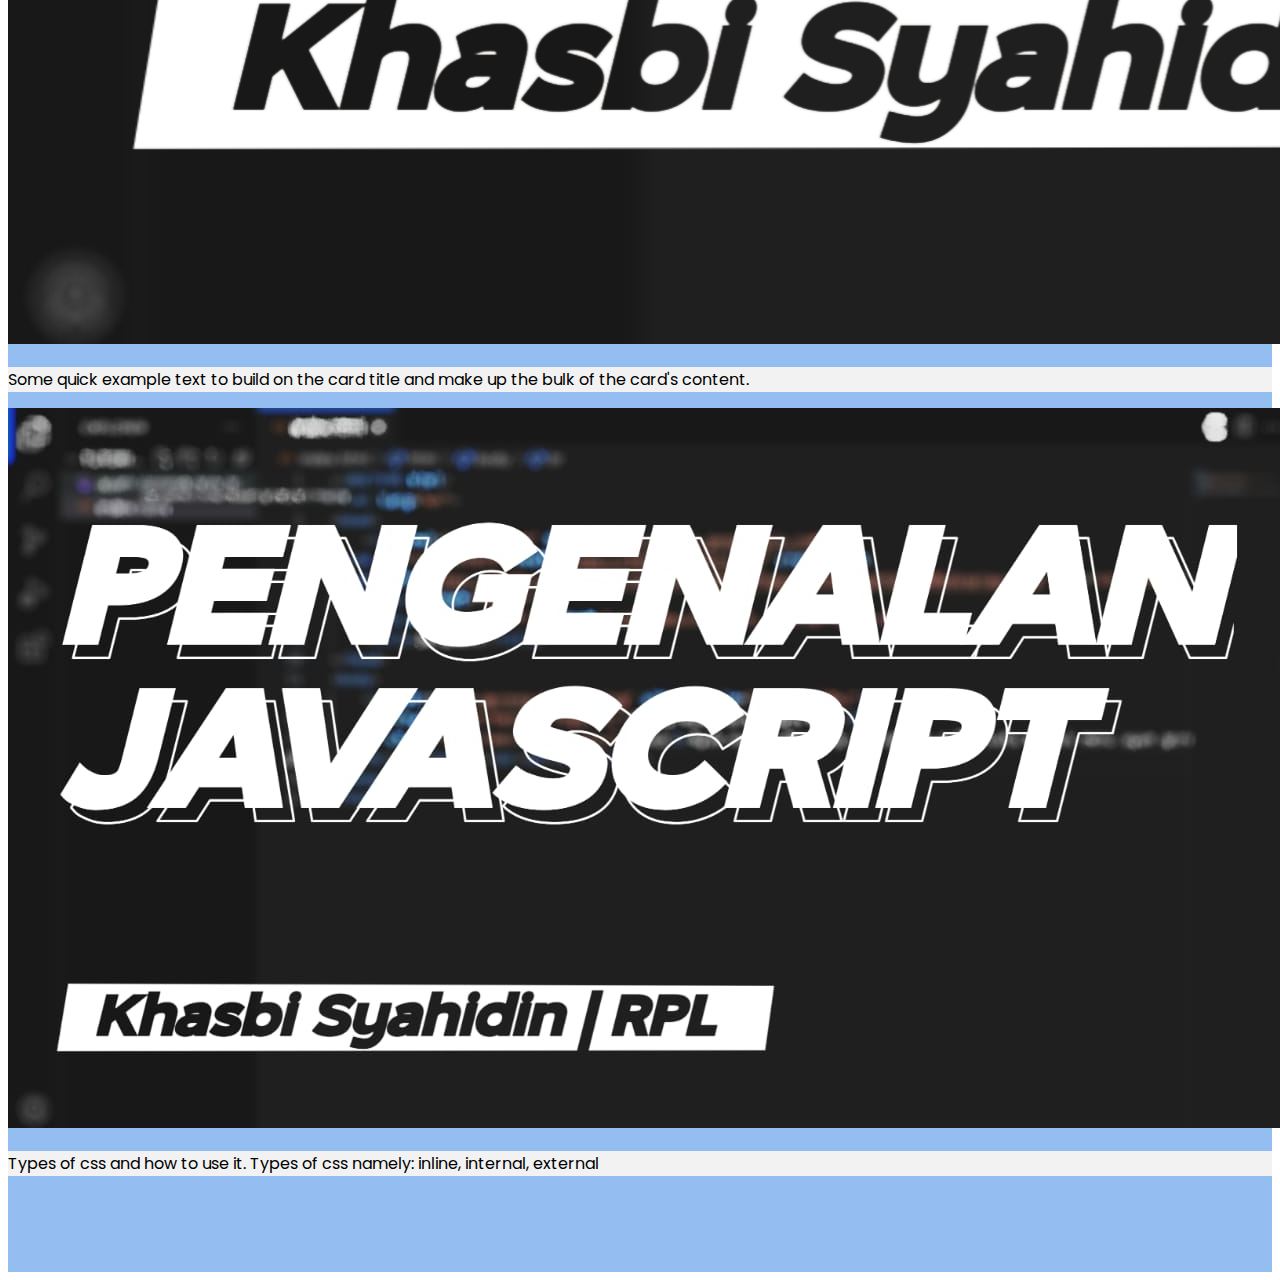
==== commit 698caefd: "docs:-change name test" ====
--- a/index.html
+++ b/index.html
@@ -6,9 +6,9 @@
 <link href="https://fonts.googleapis.com/css2?family=Poppins:wght@300&family=Roboto:ital,wght@0,100;0,300;0,400;1,100;1,300&display=swap" rel="stylesheet">
     <meta charset="utf-8">
     <meta name="viewport" content="width=device-width, initial-scale=1">
-    <title>Bootstrap demo</title>
+    <title>Profile Khasbi Syahidin</title>
     <link href="https://cdn.jsdelivr.net/npm/bootstrap@5.3.1/dist/css/bootstrap.min.css" rel="stylesheet" integrity="sha384-4bw+/aepP/YC94hEpVNVgiZdgIC5+VKNBQNGCHeKRQN+PtmoHDEXuppvnDJzQIu9" crossorigin="anonymous">
-
+    <link rel="icon" type="image/x-icon" href="/image/pp-lingkaran.png">
     <!-- my style css -->
     <link rel="stylesheet" href="style.css">
 
@@ -17,6 +17,7 @@
     <nav class="navbar navbar-expand-lg navbar-dark shadow-sm"
         style="background-color: #0D64DA;">
         <div class="container">
+          <img src="image/pp-lingkaran.png" style="width: 2rem; margin-inline-end: 10px;" class="img-logo" alt="logo">
           <a class="navbar-brand fw-bold" href="#">Khasbi Syahidin</a>
           <button class="navbar-toggler" type="button" data-bs-toggle="collapse" data-bs-target="#navbarNav" aria-controls="navbarNav" aria-expanded="false" aria-label="Toggle navigation">
             <span class="navbar-toggler-icon"></span>
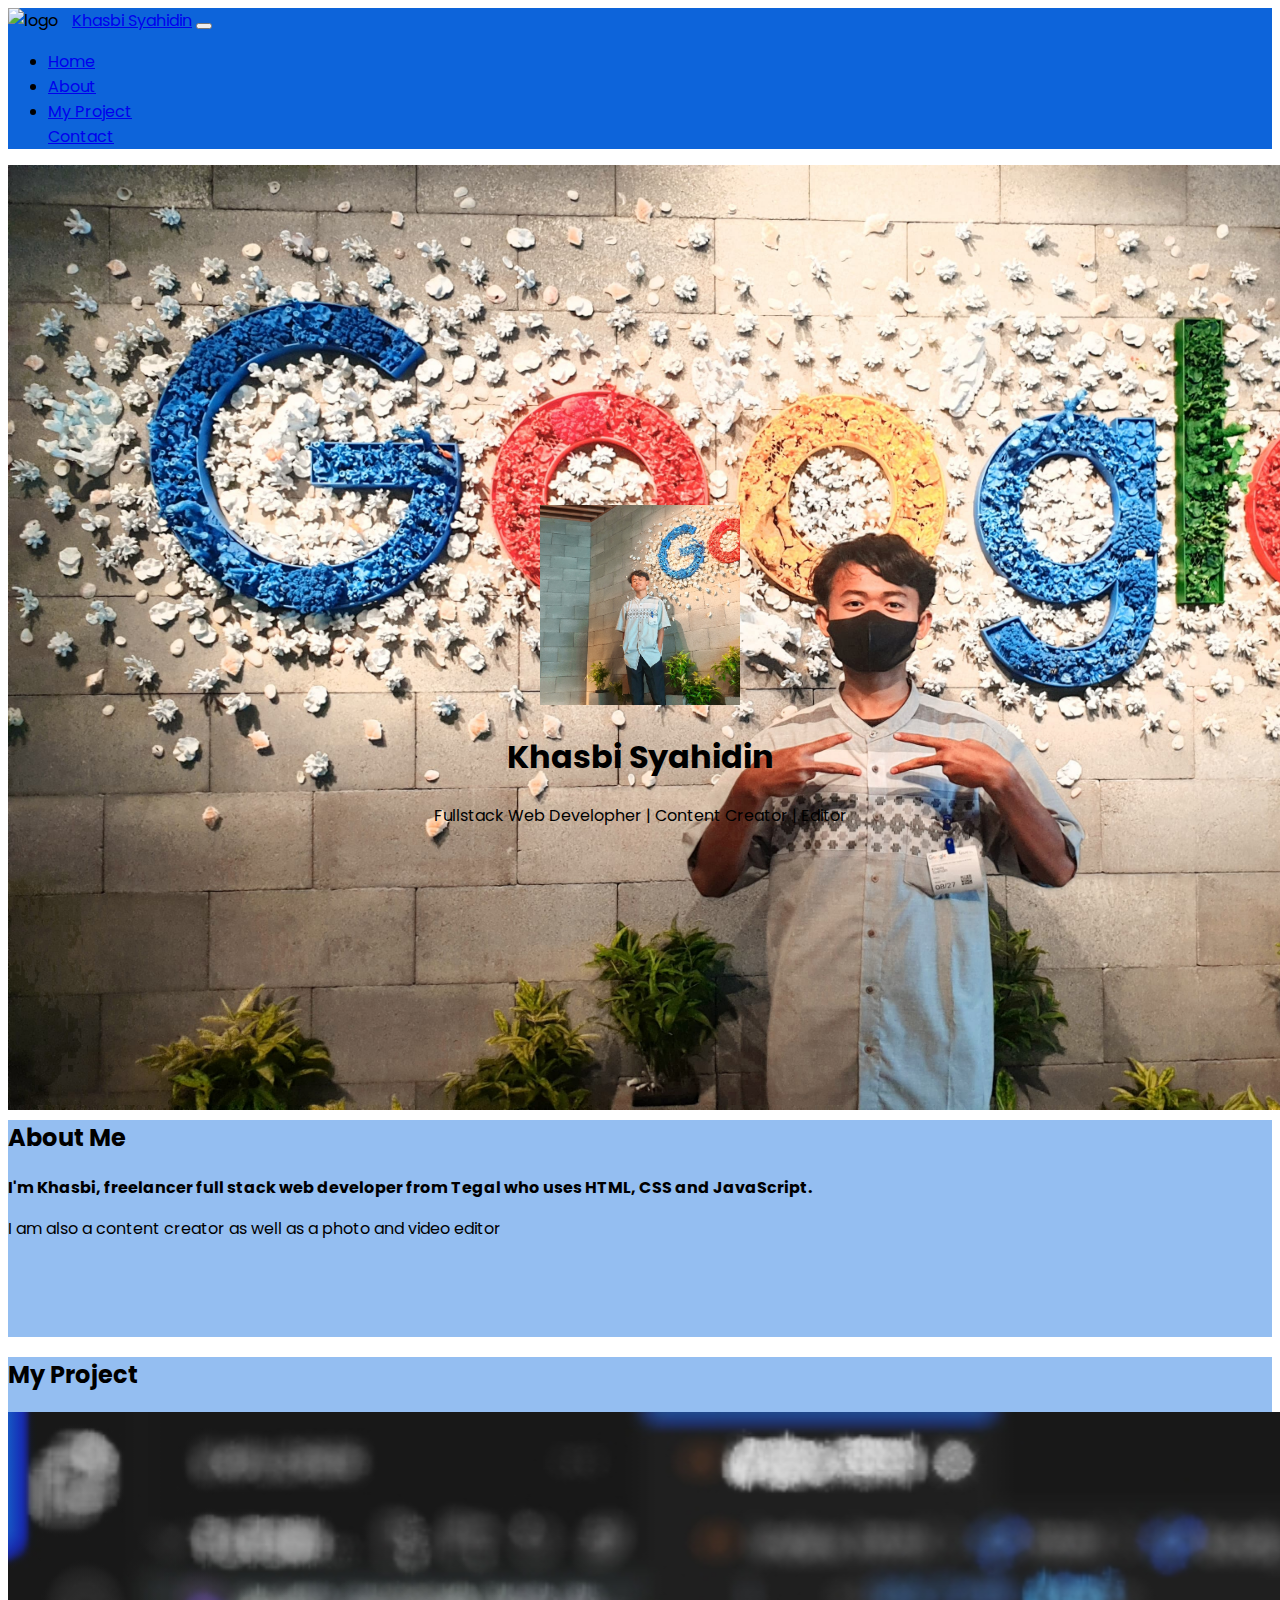
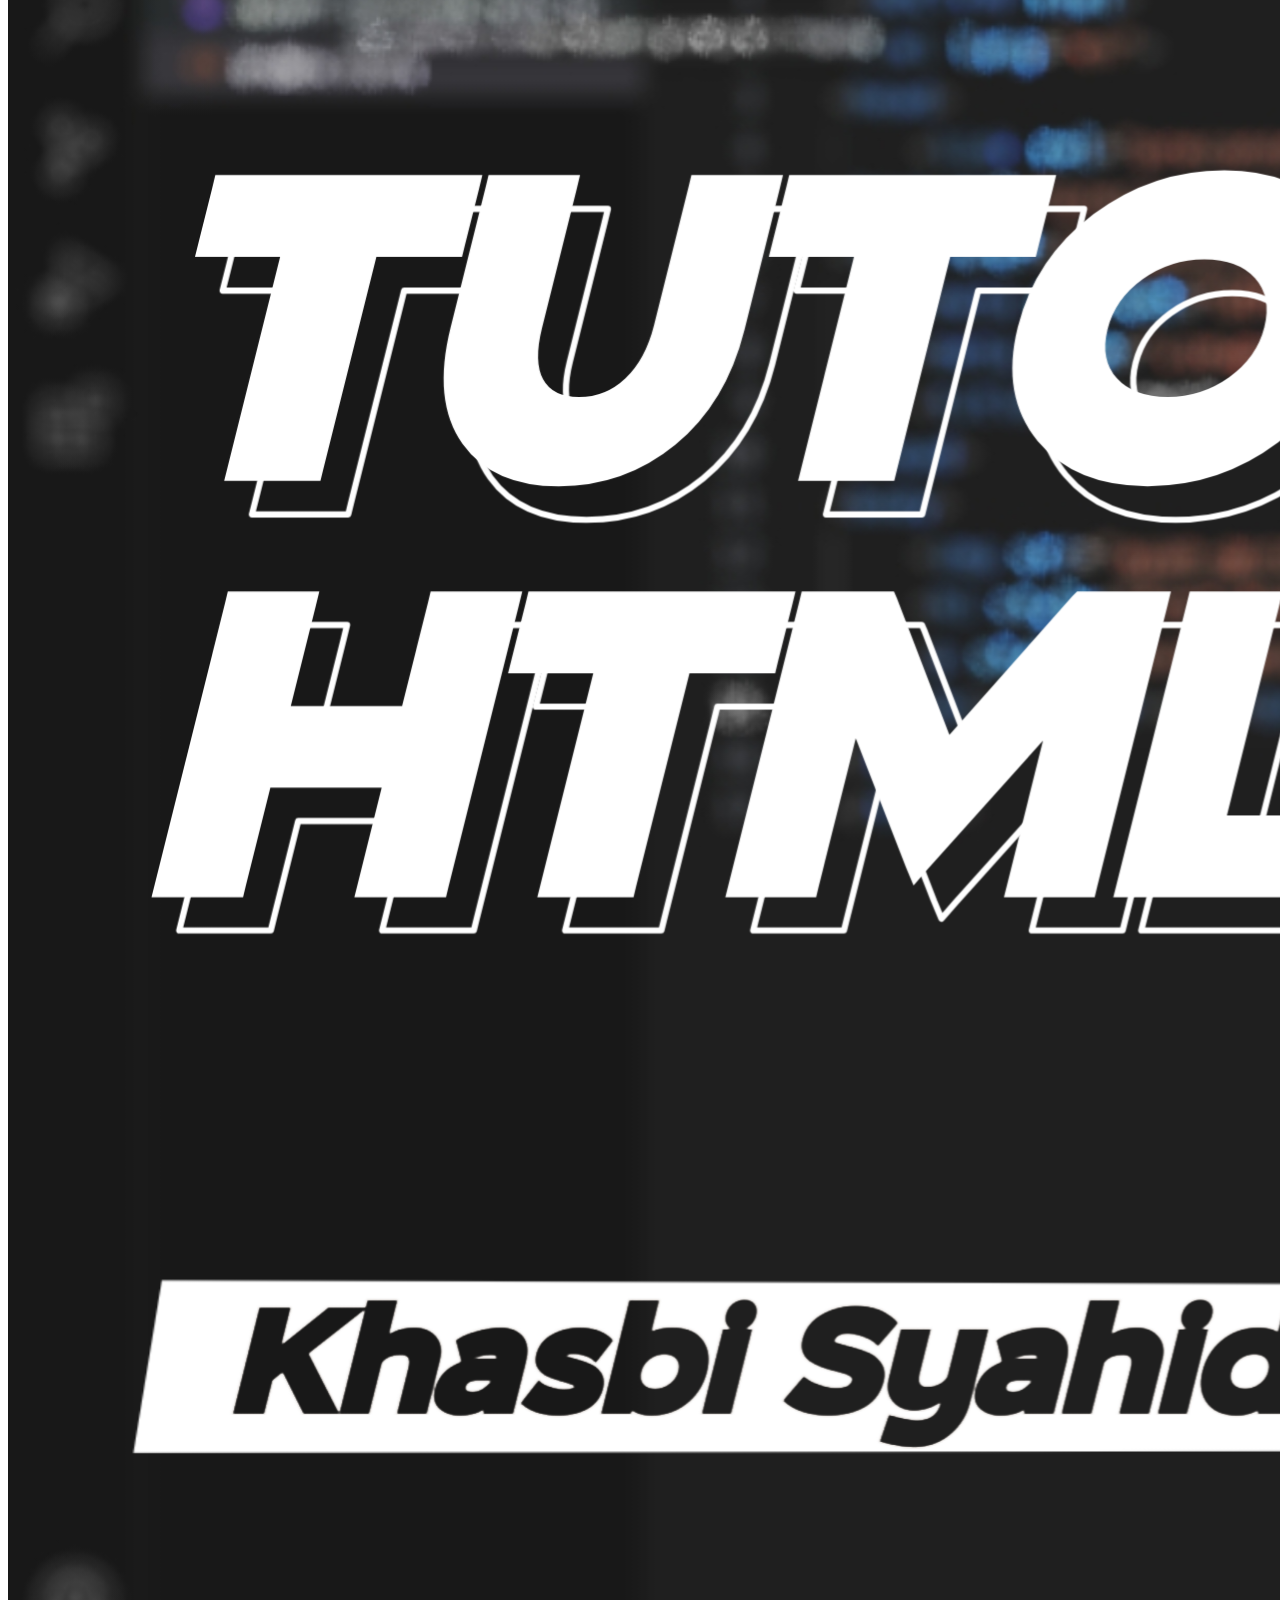
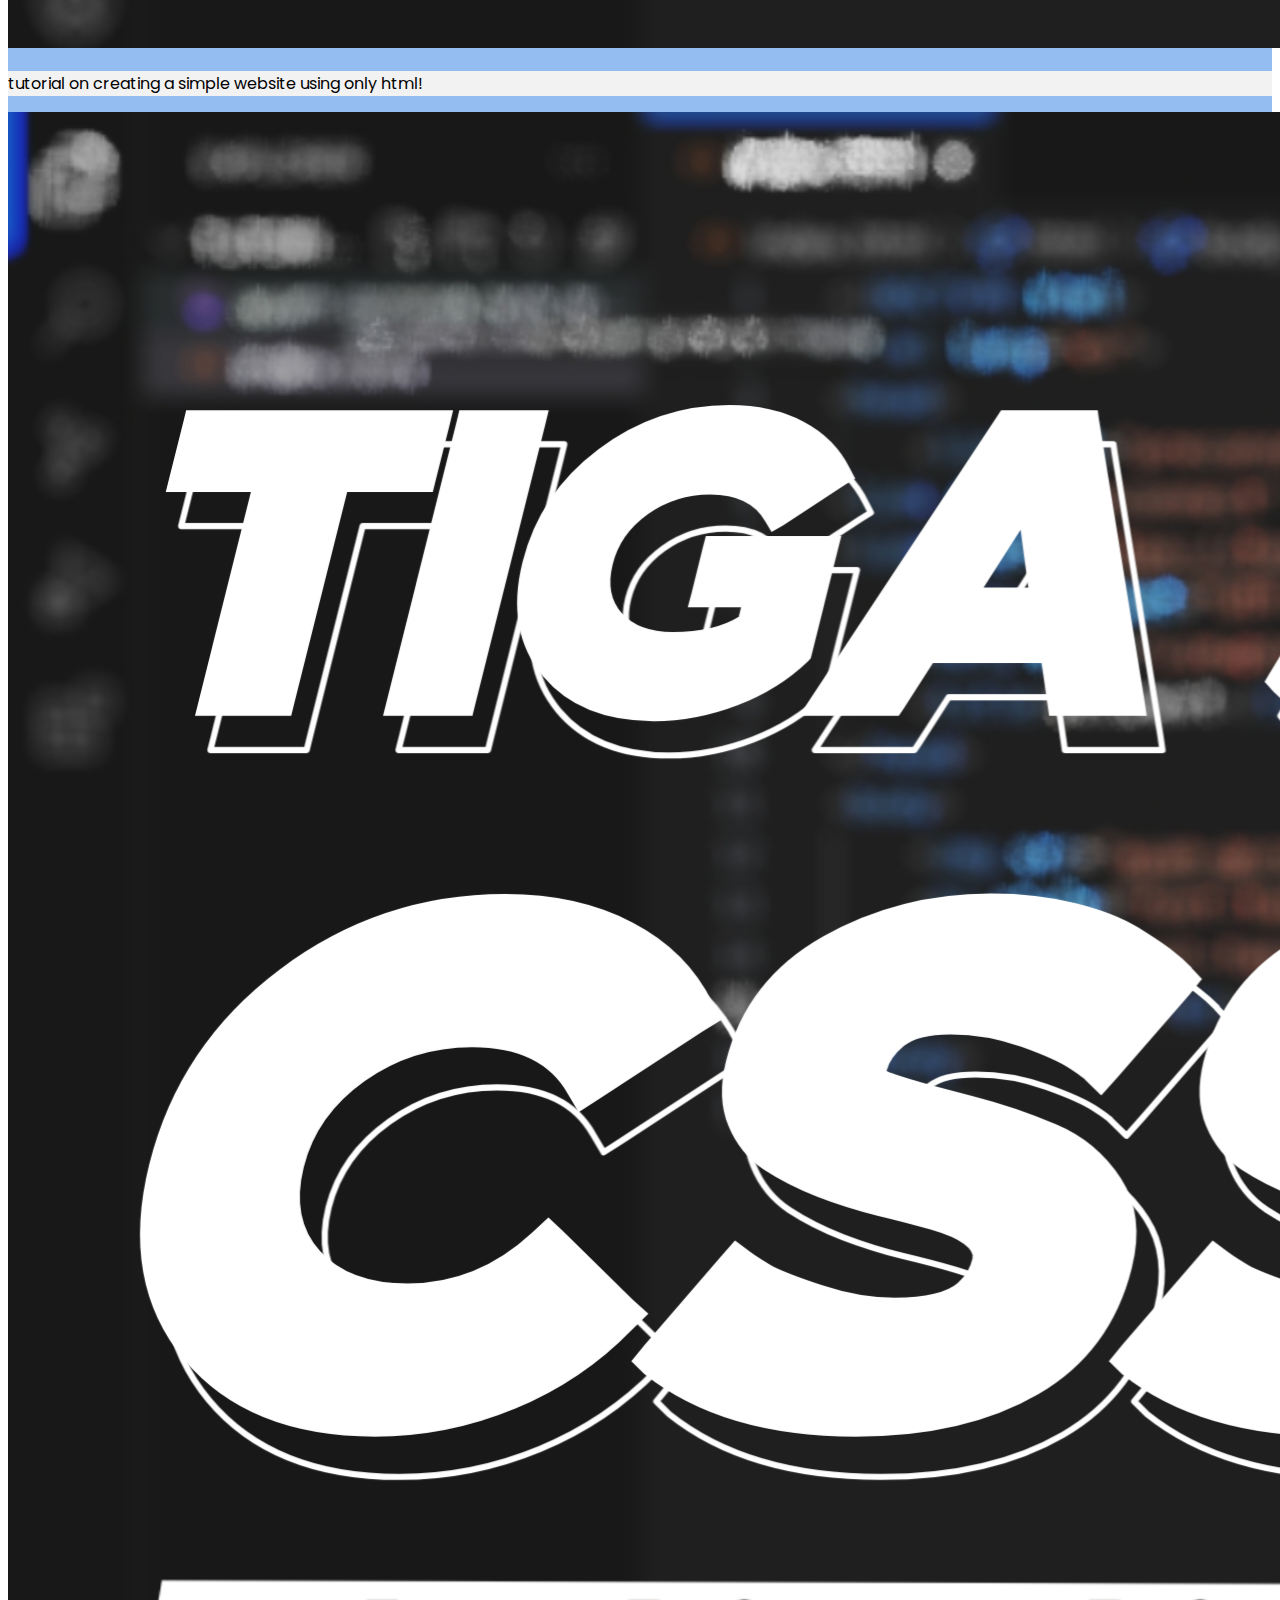
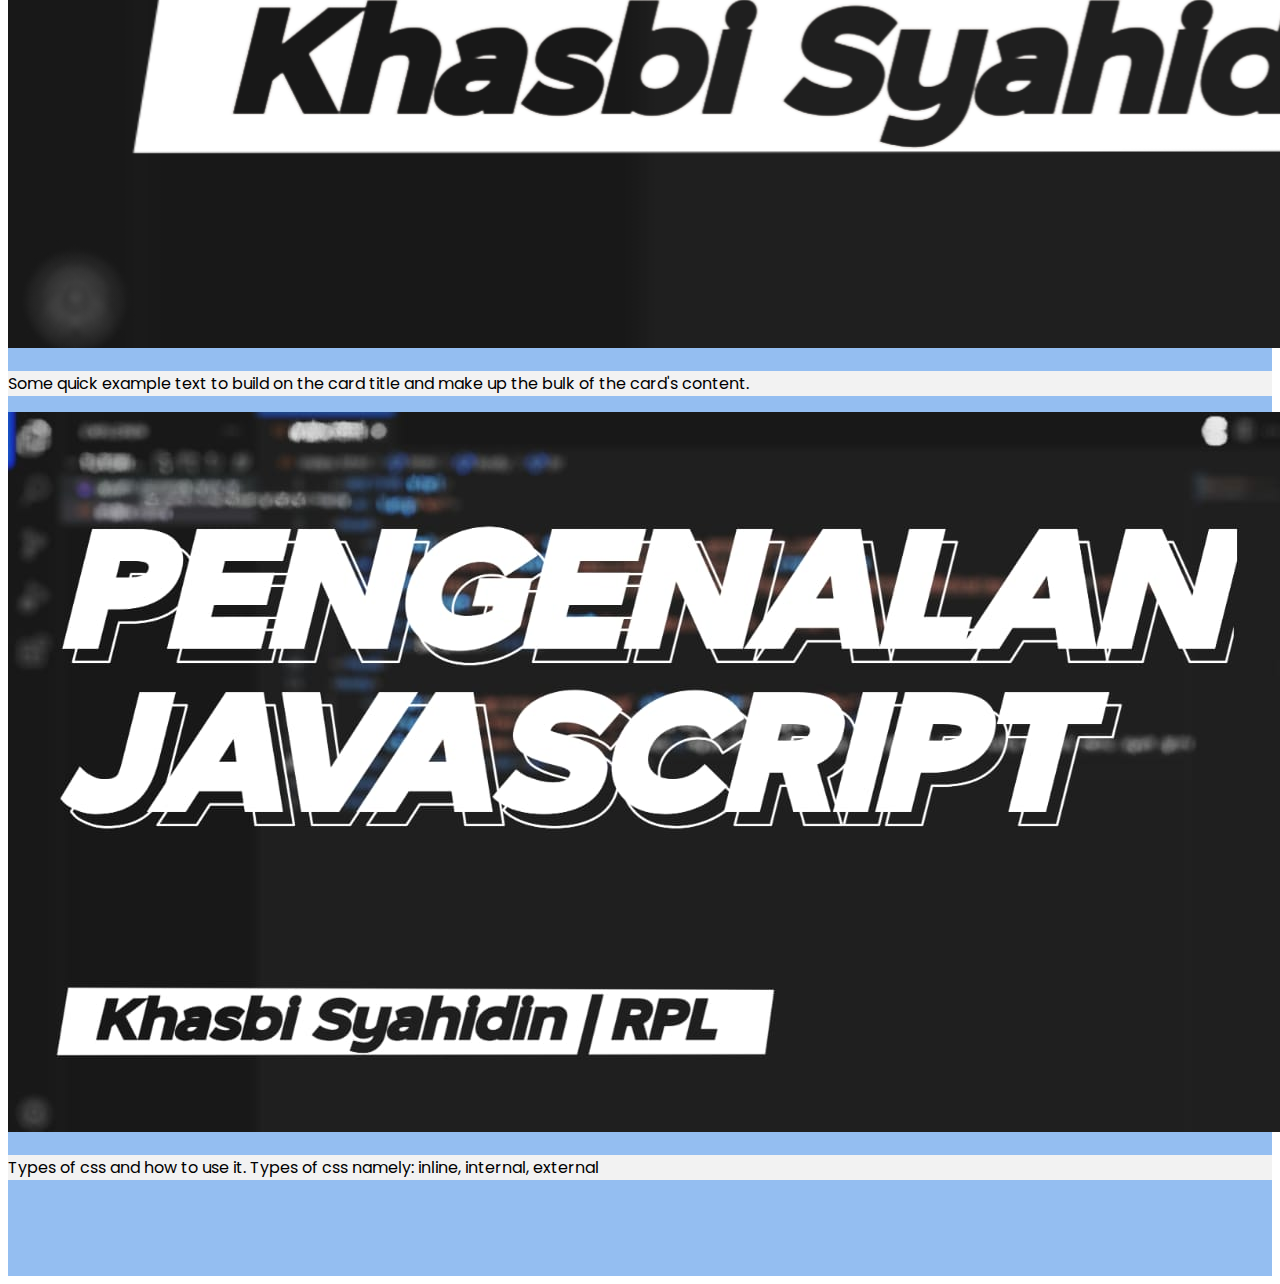
==== commit ddac56d7: "docs:-change name test" ====
--- a/index.html
+++ b/index.html
@@ -40,13 +40,15 @@
           </div>
         </div>
       </nav>
-
+      
       <!-- jumbotron -->
-      <section class="jumbotron text-center background-color#94BEF1">
+      <section class="backround-web" >
+        <img src="image/bg-profile.jpeg" alt="">
+      </section>
+      <section class="atas">
         <img src="/image/google-pp.jpg" style="width: 200px;" class="rounded-circle img-thumbnail">
         <h1 class="display-4 mt-3" style="font-weight: bold;">Khasbi Syahidin</h1>
         <p class="lead">Fullstack Web Developher | Content Creator | Editor</p>
-        
       </section>
 
       <section id="About" style="background-color: #94BEF1; padding-bottom: 80px;">
--- a/style.css
+++ b/style.css
@@ -5,8 +5,24 @@
 
 
 
-.jumbotron{
+.backround-web img{
+    width: 1680px;
+    z-index: 1;
+    
+}
+
+.atas{
+    text-align: center;
+    margin-top: -900px;
+    z-index: 2;
+    padding-top: 18rem;
+    padding-bottom: 16rem;
+    
+}
+
+background-repeat: no-repeat;
+    background-size: 100%;
+    
     padding-top: 18rem;
     padding-bottom: 19rem;
-    background-color: #F2F2F2;
-}+    z-index: 1;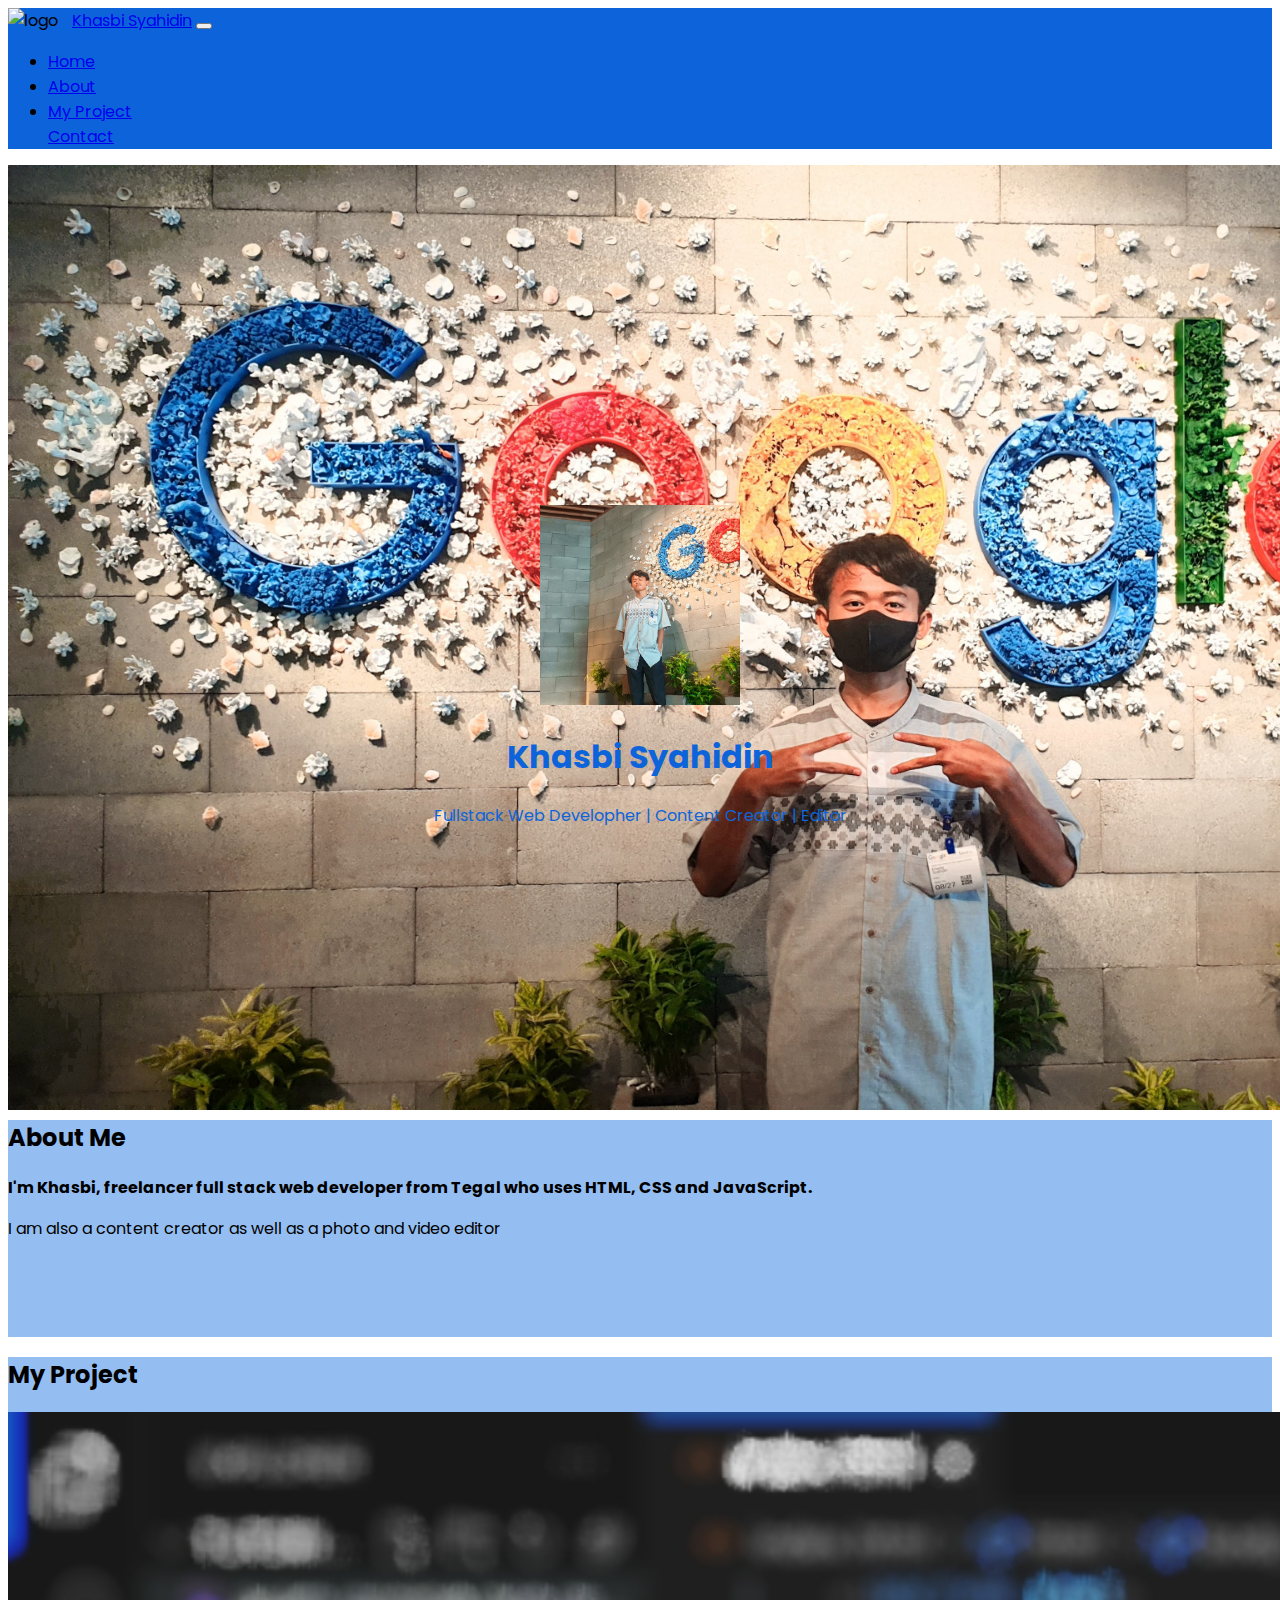
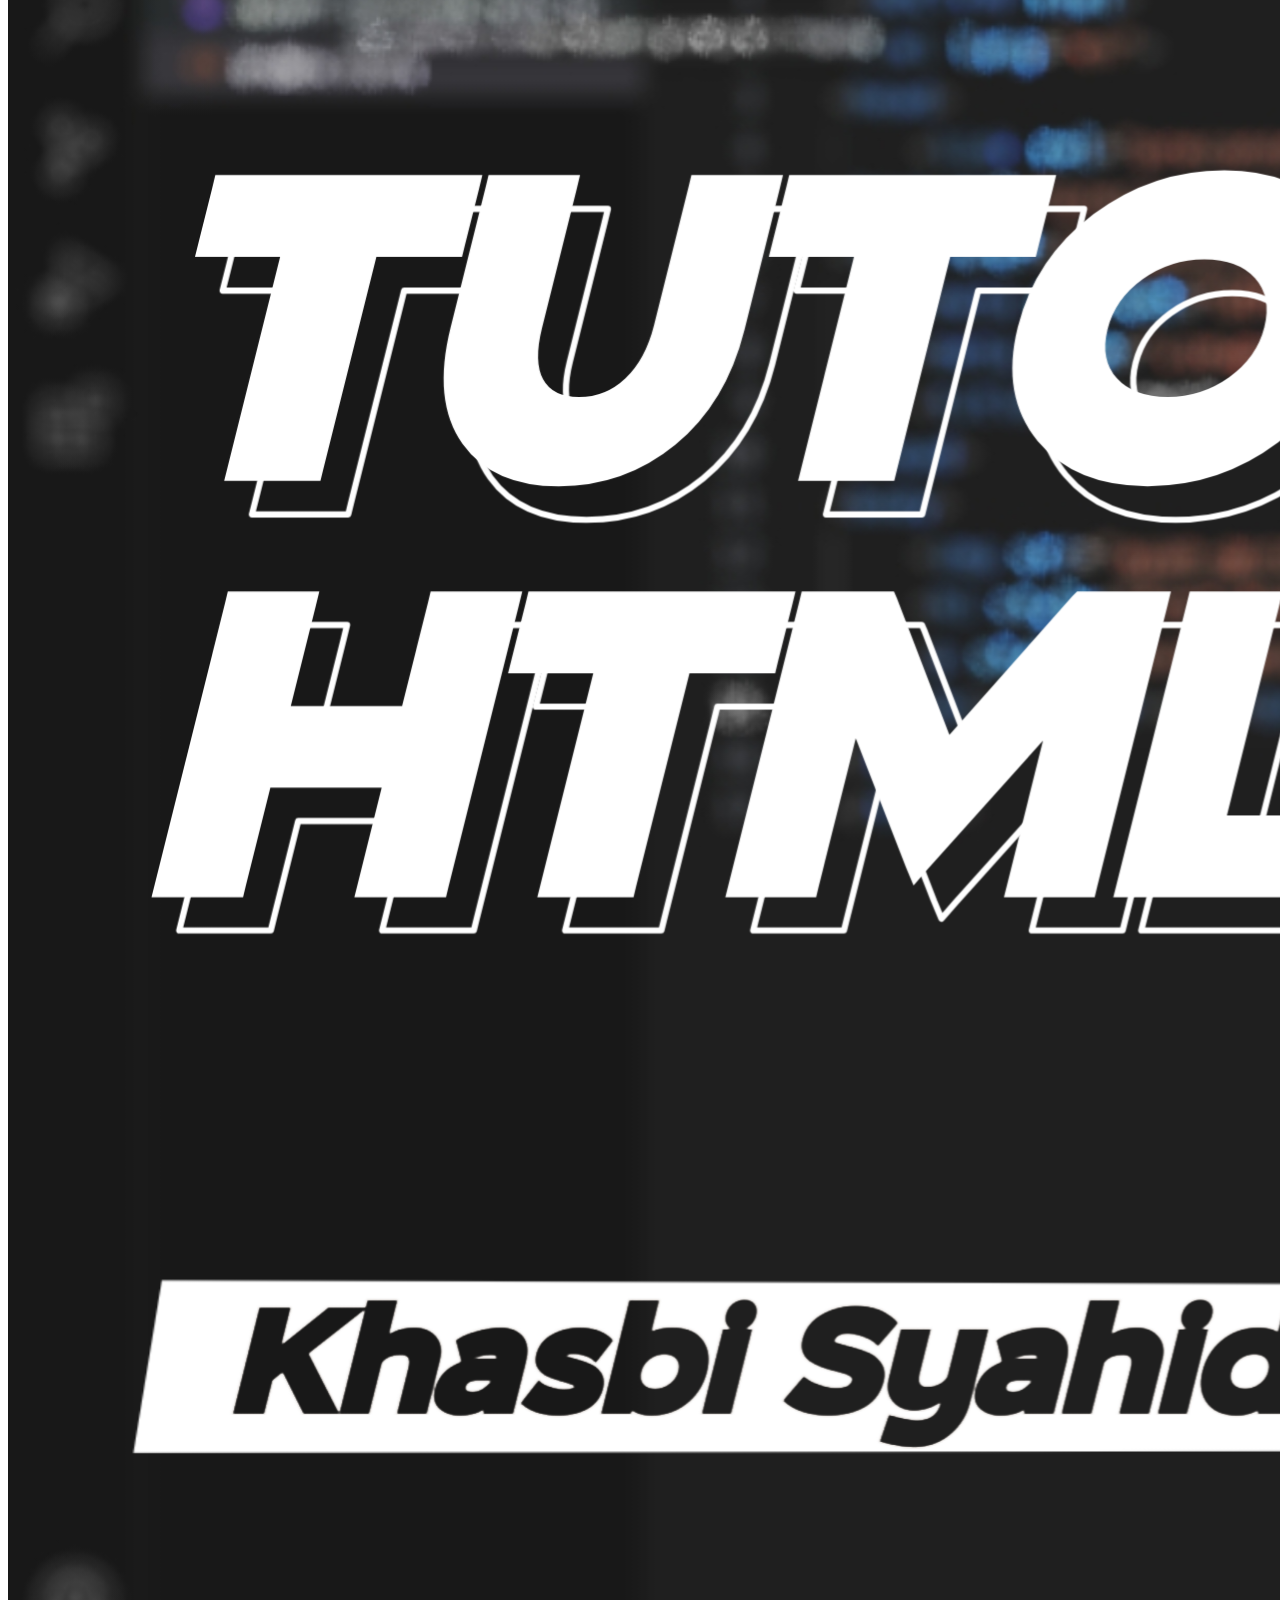
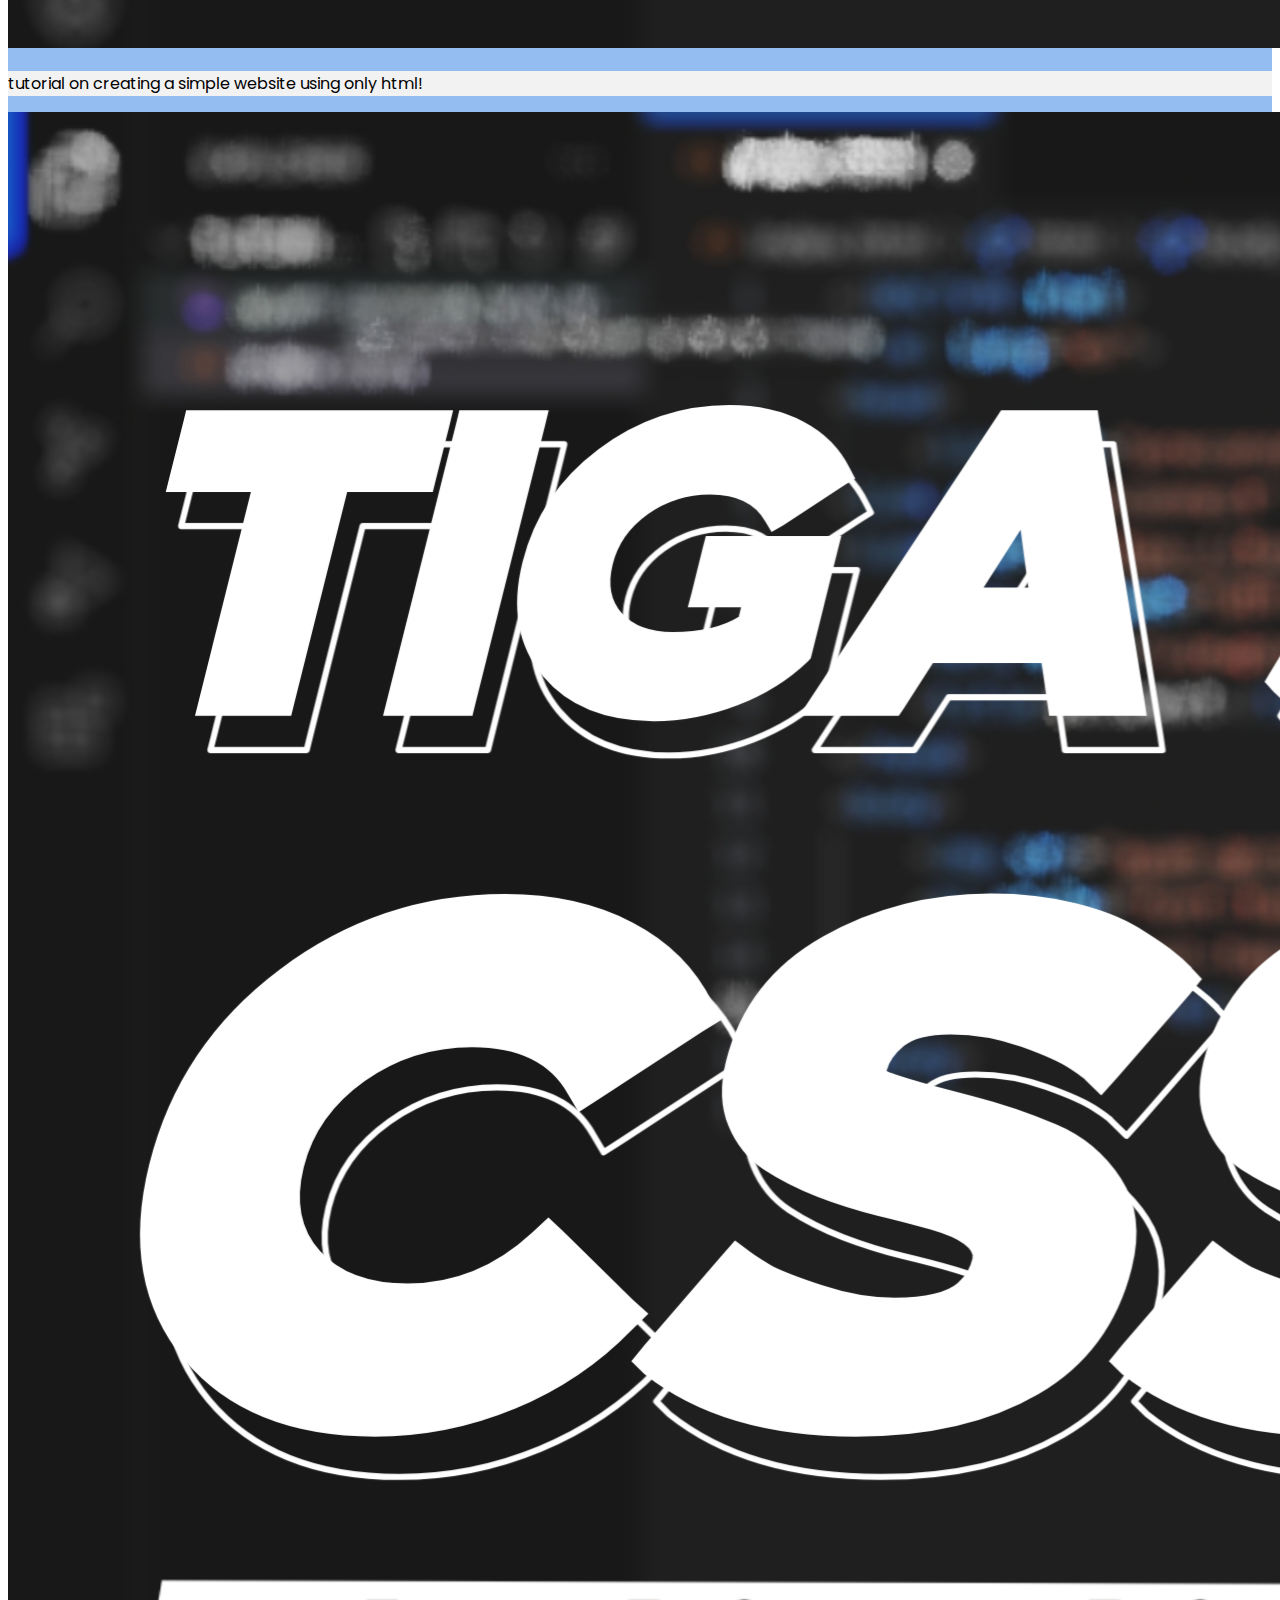
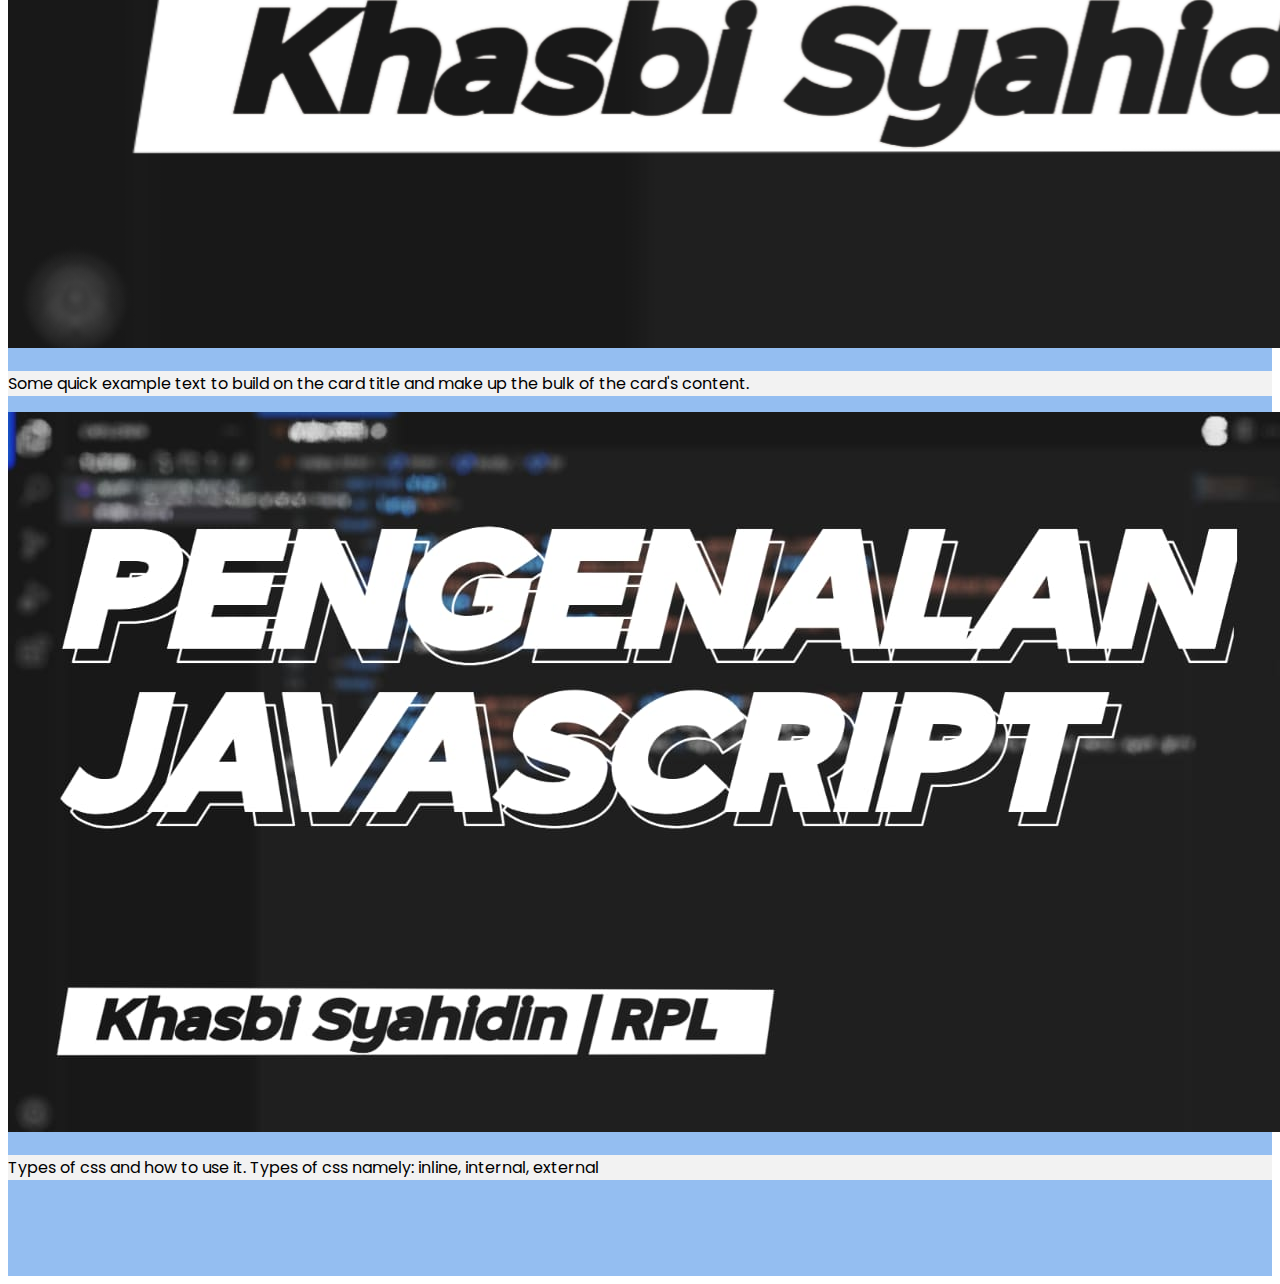
==== commit 8daf69a4: "docs:-change name test" ====
--- a/index.html
+++ b/index.html
@@ -2,8 +2,9 @@
 <html lang="en">
   <head>
     <link rel="preconnect" href="https://fonts.googleapis.com">
-<link rel="preconnect" href="https://fonts.gstatic.com" crossorigin>
-<link href="https://fonts.googleapis.com/css2?family=Poppins:wght@300&family=Roboto:ital,wght@0,100;0,300;0,400;1,100;1,300&display=swap" rel="stylesheet">
+    <link rel="preconnect" href="https://fonts.googleapis.com">
+    <link rel="preconnect" href="https://fonts.gstatic.com" crossorigin>
+    <link href="https://fonts.googleapis.com/css2?family=Poppins:wght@300;400;500&family=Roboto:ital,wght@0,100;0,300;0,400;1,100;1,300&display=swap" rel="stylesheet">
     <meta charset="utf-8">
     <meta name="viewport" content="width=device-width, initial-scale=1">
     <title>Profile Khasbi Syahidin</title>
--- a/style.css
+++ b/style.css
@@ -17,6 +17,7 @@
     z-index: 2;
     padding-top: 18rem;
     padding-bottom: 16rem;
+    color: #0D64DA;
     
 }
 
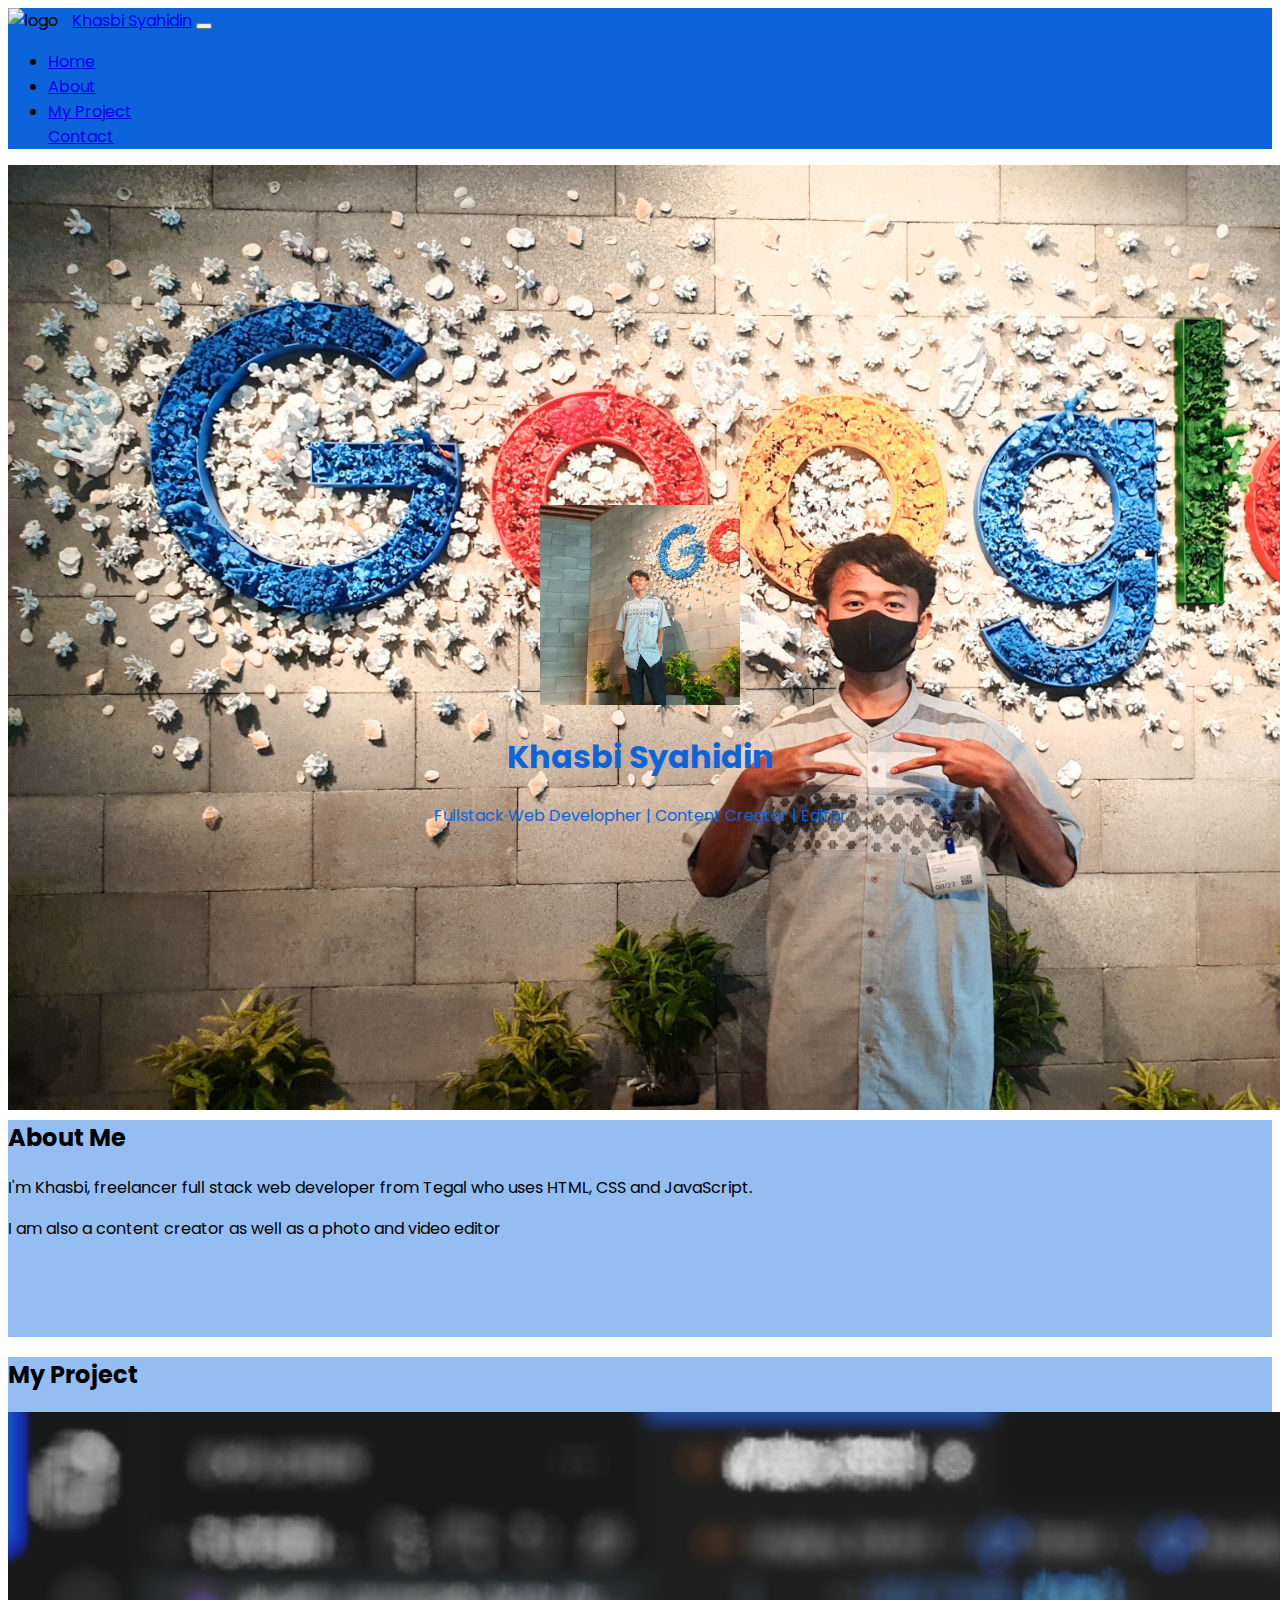
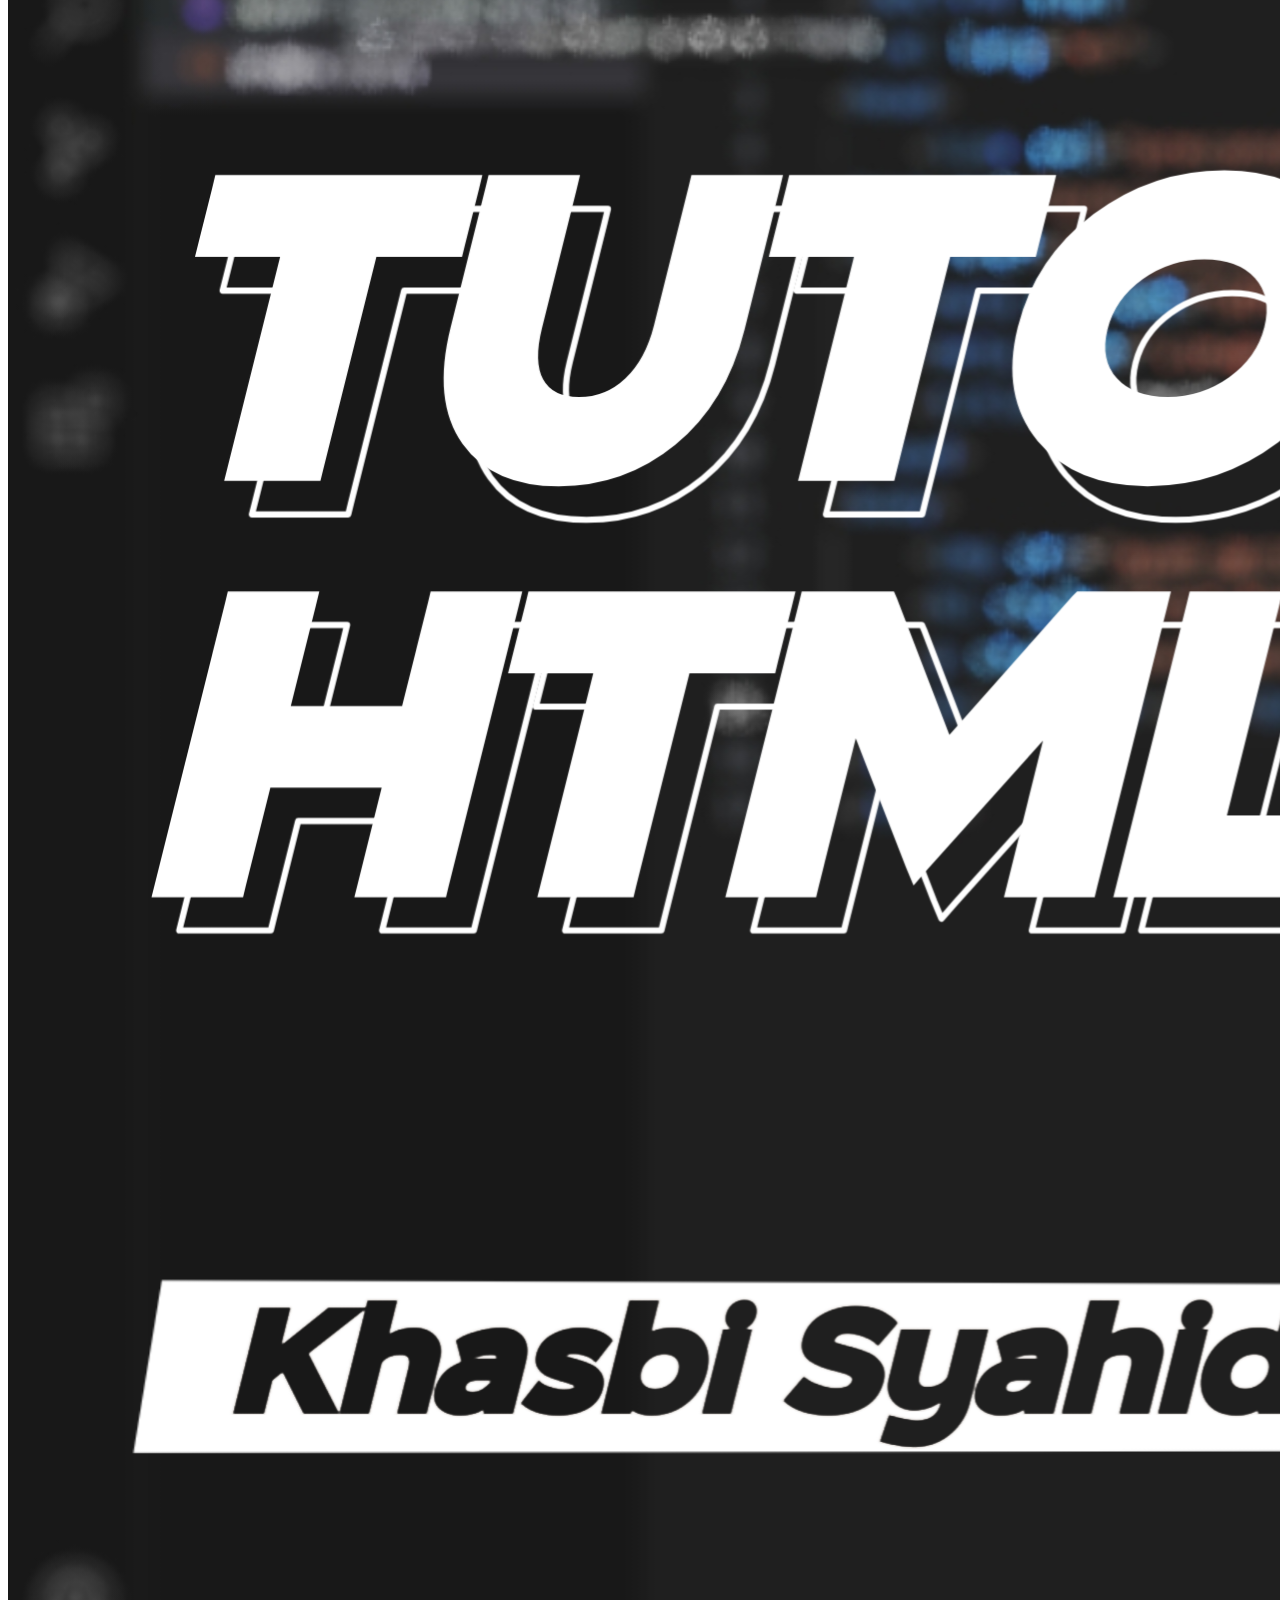
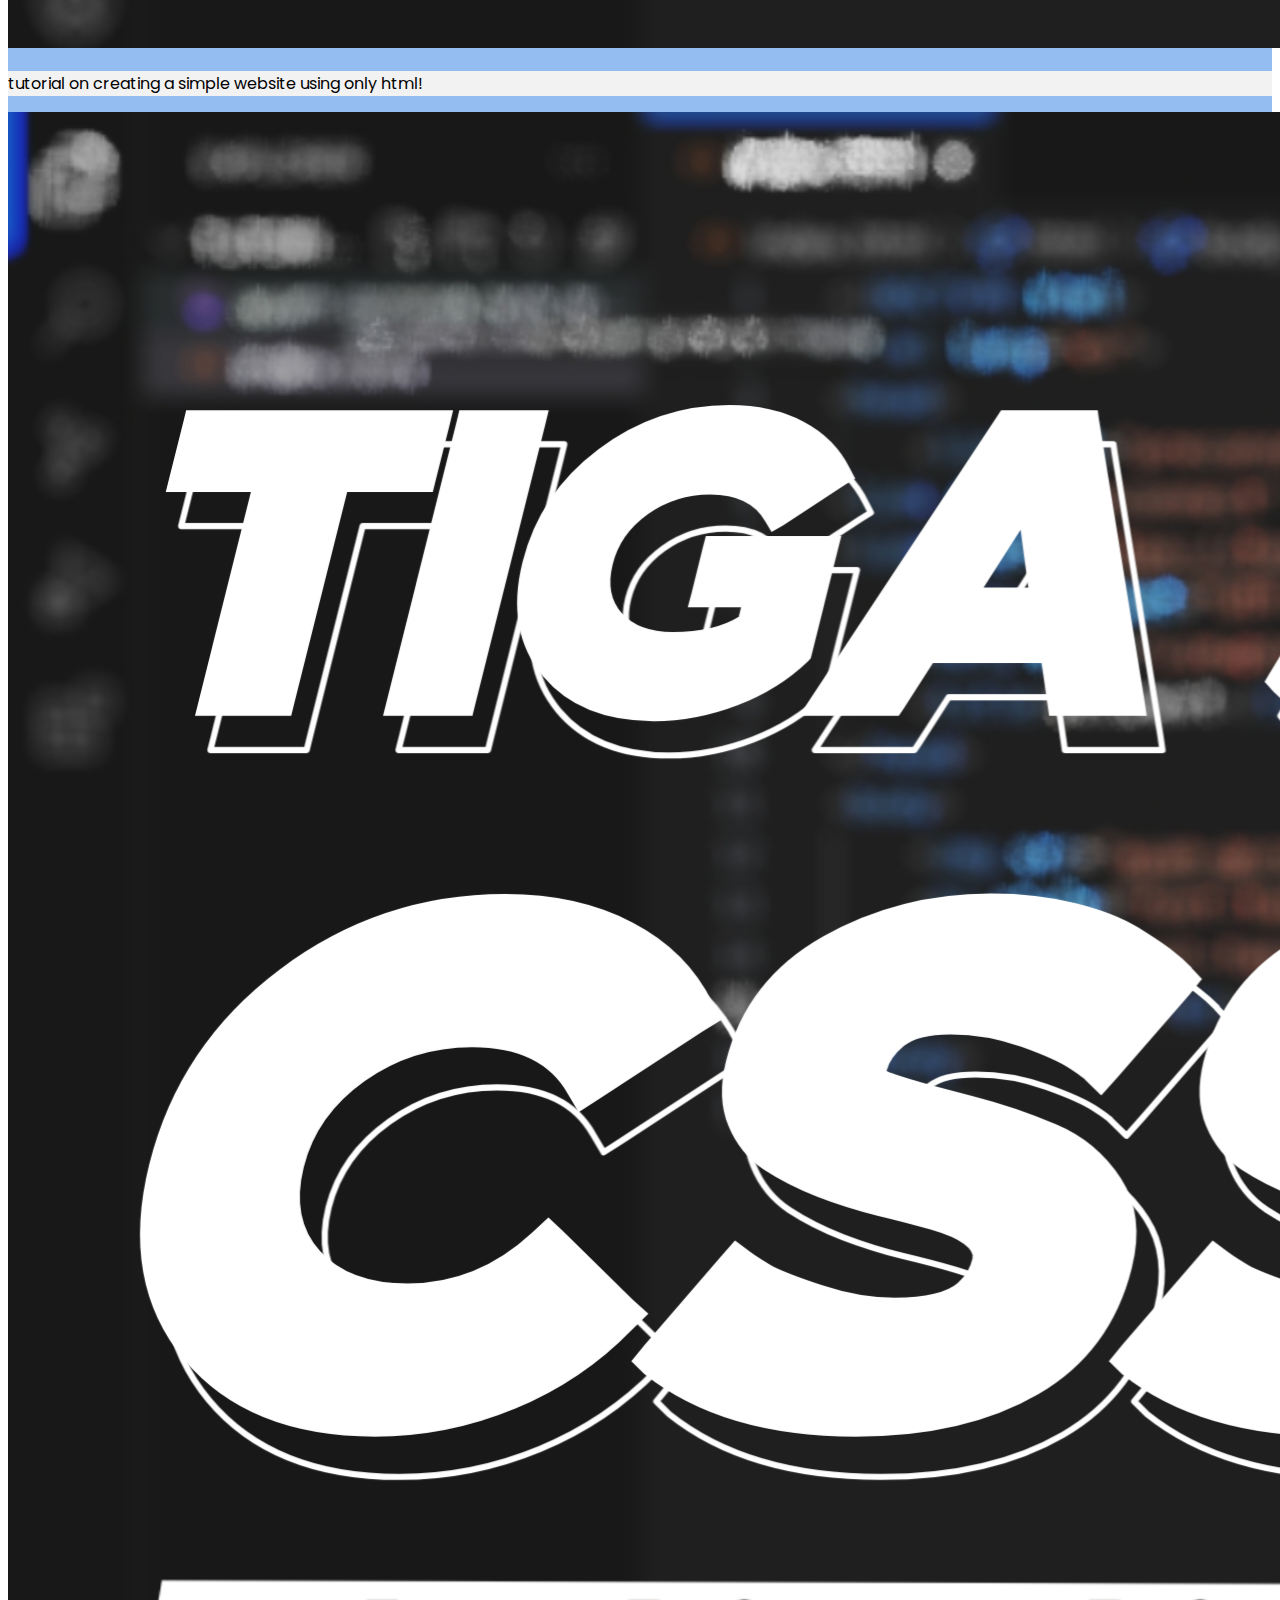
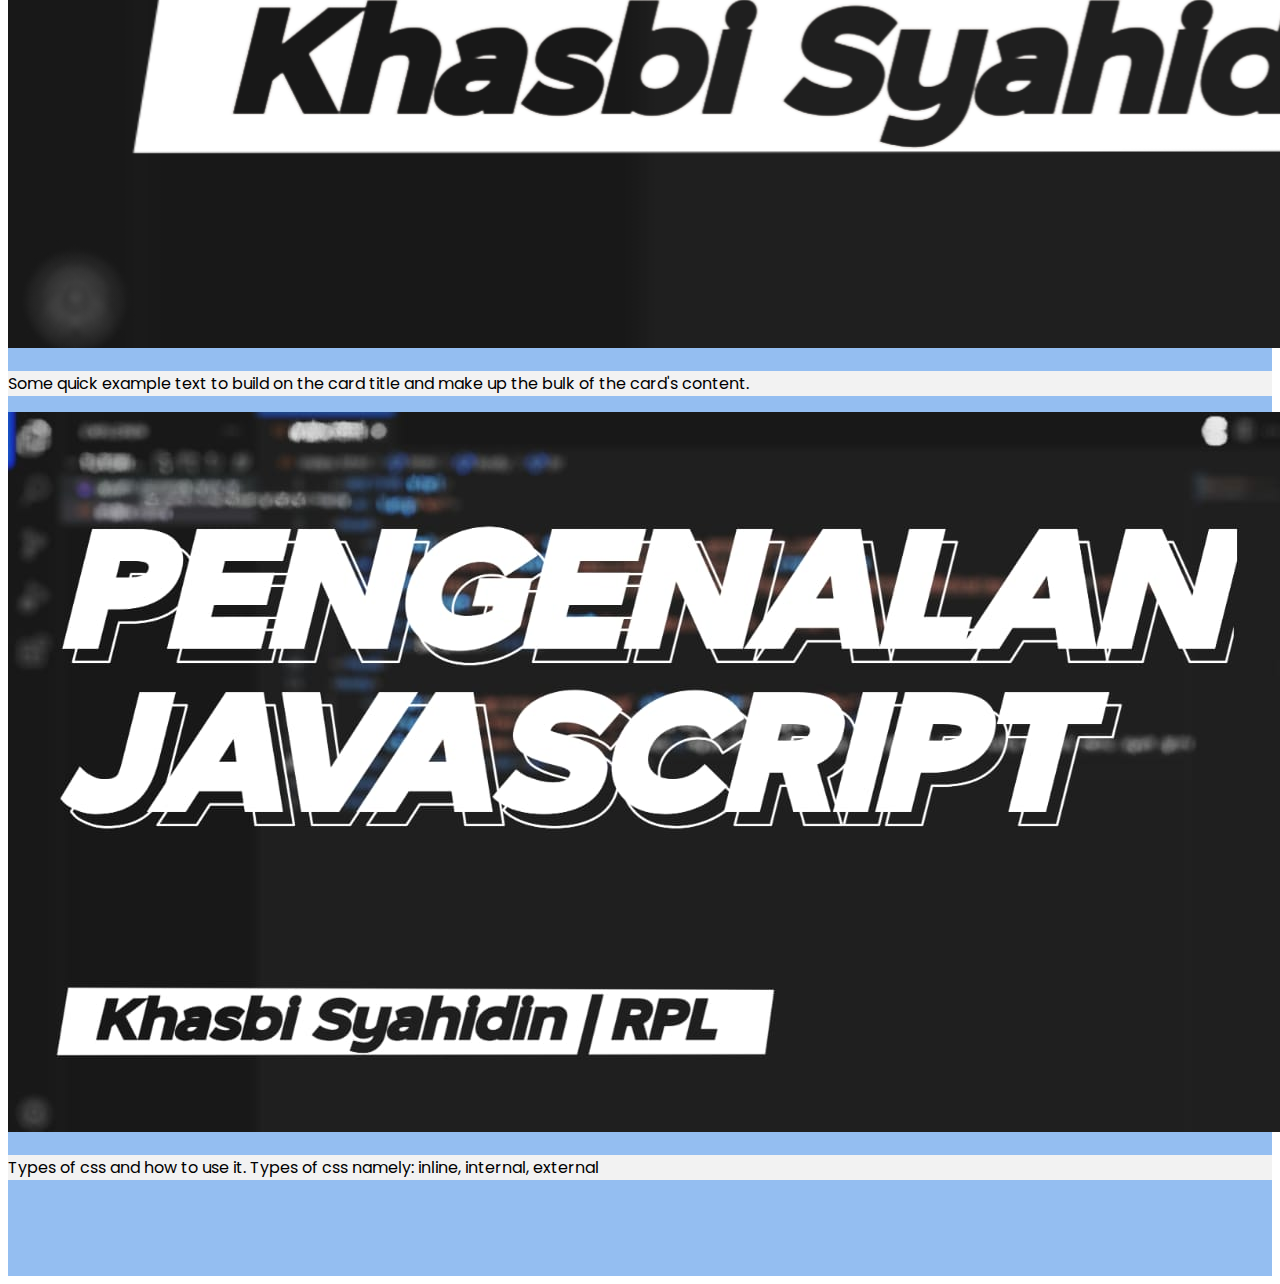
==== commit 7ccc562d: "docs:-change name test" ====
--- a/index.html
+++ b/index.html
@@ -60,7 +60,7 @@
                 </div>
             </div>
             <div class="row justify-content-center fs-5 text-center">
-                <div class="col-4 me-5" style="font-weight: bold;">
+                <div class="col-4 me-5">
                     <p>I'm Khasbi, freelancer full stack web developer from Tegal who uses HTML, CSS and JavaScript.</p>
                 </div>
                 <div class="col-4 ms-5">
--- a/style.css
+++ b/style.css
@@ -21,9 +21,9 @@
     
 }
 
-background-repeat: no-repeat;
+/* background-repeat: no-repeat;
     background-size: 100%;
     
     padding-top: 18rem;
     padding-bottom: 19rem;
-    z-index: 1;+    z-index: 1; */